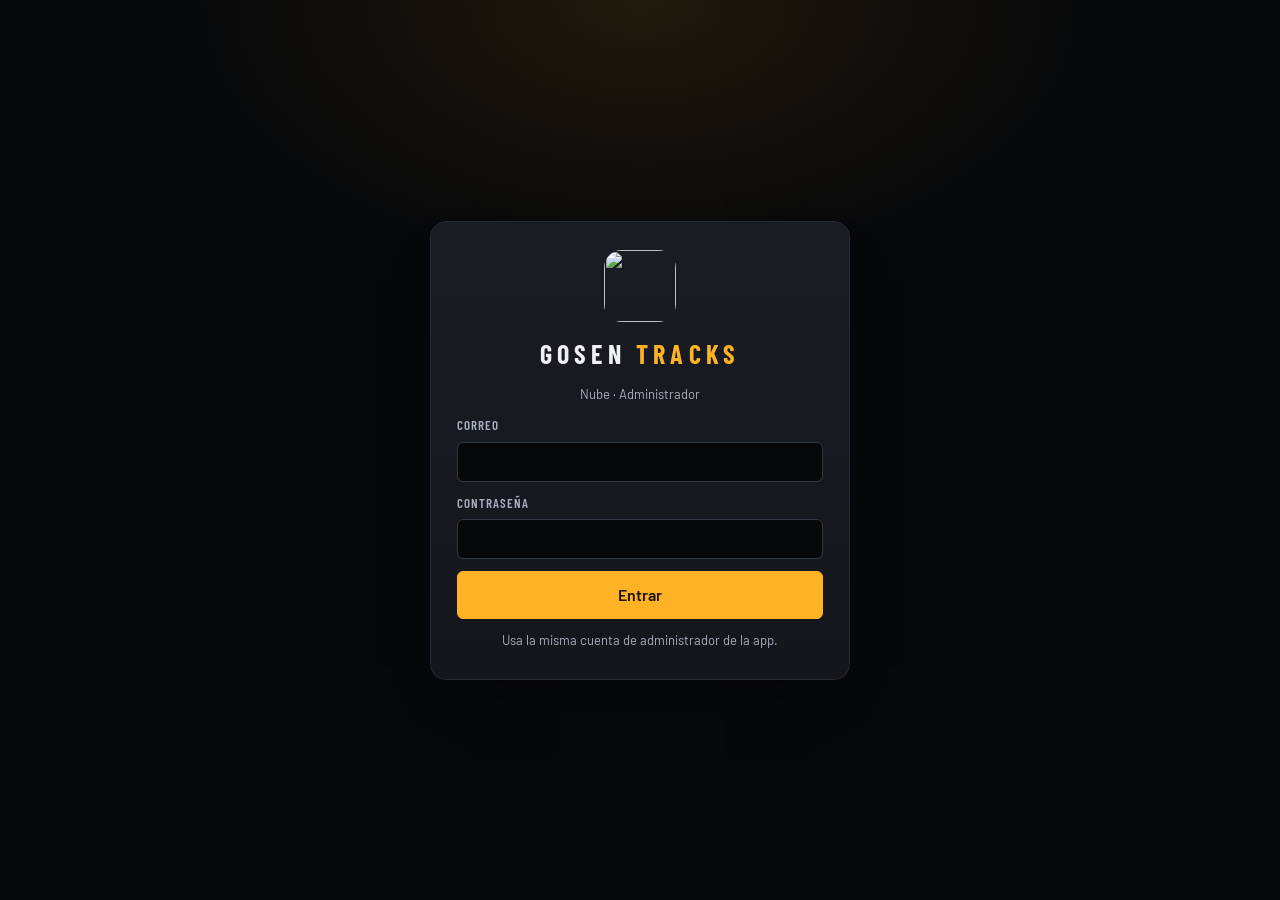
==== src/admin.html @ c798972d "Fuente única de metadatos, pistas con categorías y versión, descargas por pista y app para iPhone - " ====
<!doctype html>
<html lang="es">
<head>
<meta charset="utf-8" />
<meta name="viewport" content="width=device-width, initial-scale=1" />
<title>Gosen Tracks · Nube</title>
<link rel="icon" href="/logo.png" />
<link rel="preconnect" href="https://fonts.googleapis.com" />
<link rel="preconnect" href="https://fonts.gstatic.com" crossorigin />
<link href="https://fonts.googleapis.com/css2?family=Barlow:wght@400;500;600;700&family=Barlow+Condensed:wght@500;600;700&family=JetBrains+Mono:wght@500&display=swap" rel="stylesheet" />
<style>
  /* Tokens compartidos con src/renderer/src/styles/global.css. */
  :root {
    --bg: #07080a; --bg-raised: #0e1014; --panel: #13161b; --panel-2: #191d24; --panel-3: #20252e;
    --line: #232832; --line-strong: #323946;
    --text: #eef0f4; --text-2: #a7afbd; --text-3: #737c8c;
    --accent: #ffb224; --accent-strong: #ffc457; --accent-ink: #1c1203; --accent-soft: rgba(255, 178, 36, 0.12);
    --play: #2ee59d; --danger: #ff4d5e; --paid: #ffb224;
    --radius-sm: 6px; --radius: 10px; --radius-lg: 16px;
    --font: 'Barlow', 'Segoe UI', system-ui, sans-serif;
    --font-label: 'Barlow Condensed', 'Barlow', 'Segoe UI', sans-serif;
    --mono: 'JetBrains Mono', 'Cascadia Mono', Consolas, monospace;
    --ease: cubic-bezier(0.2, 0.7, 0.2, 1);
    color-scheme: dark;
  }
  * { box-sizing: border-box; }
  html, body { margin: 0; min-height: 100%; }
  html { scroll-behavior: smooth; }
  body {
    background: var(--bg);
    color: var(--text);
    font: 15px/1.5 var(--font);
    -webkit-font-smoothing: antialiased;
  }
  h1, h2 { margin: 0; font-weight: 700; letter-spacing: -0.01em; }
  .hide { display: none !important; }
  .muted { color: var(--text-2); }
  .small { font-size: 13px; }
  .label {
    font-family: var(--font-label); font-weight: 600; font-size: 13px;
    letter-spacing: 0.08em; text-transform: uppercase; color: var(--text-2);
  }
  svg.i { width: 18px; height: 18px; flex: none; fill: none; stroke: currentColor; stroke-width: 2; stroke-linecap: round; stroke-linejoin: round; }

  .btn {
    display: inline-flex; align-items: center; justify-content: center; gap: 8px;
    min-height: 40px; padding: 0 16px; border: 1px solid var(--line-strong); border-radius: var(--radius-sm);
    background: var(--panel-2); color: var(--text);
    font: inherit; font-weight: 600; font-size: 14px; cursor: pointer; white-space: nowrap;
    transition: background 0.15s var(--ease), border-color 0.15s var(--ease), transform 0.05s;
  }
  .btn:hover:not(:disabled) { background: var(--panel-3); border-color: #414a5a; }
  .btn:active:not(:disabled) { transform: translateY(1px); }
  .btn:disabled { opacity: 0.4; cursor: not-allowed; }
  .btn.primary {
    background: var(--accent); border-color: var(--accent); color: var(--accent-ink);
  }
  .btn.primary:hover:not(:disabled) { background: var(--accent-strong); border-color: var(--accent-strong); }
  .btn.danger { color: var(--danger); background: transparent; }
  .btn.danger:hover:not(:disabled) { border-color: var(--danger); background: rgba(255, 77, 94, 0.1); }
  .btn.small { min-height: 32px; padding: 0 12px; font-size: 13px; }
  .btn.lg { min-height: 48px; padding: 0 24px; font-size: 16px; }
  .btn.icon-only { padding: 0; width: 32px; }
  .btn:focus-visible, .input:focus-visible, .drop:focus-visible, .nav-item:focus-visible, a:focus-visible { outline: 2px solid var(--accent); outline-offset: 2px; }

  .input {
    min-height: 40px; padding: 8px 12px; width: 100%;
    border: 1px solid var(--line-strong); border-radius: var(--radius-sm); background: var(--bg);
    color: var(--text); font: inherit; font-size: 14px; transition: border-color 0.15s var(--ease);
  }
  .input:hover { border-color: #414a5a; }
  .input:focus { border-color: var(--accent); outline: none; }
  .field > label { display: block; margin-bottom: 6px; }
  .alert { padding: 12px 16px; border-radius: var(--radius); border: 1px solid; font-size: 14px; }
  .alert.error { border-color: rgba(255, 77, 94, 0.45); background: rgba(255, 77, 94, 0.08); }

  /* --- Entrada ------------------------------------------------------------- */
  .auth-screen {
    display: grid; place-items: center; min-height: 100vh; padding: 20px;
    background: radial-gradient(700px 420px at 50% 0%, rgba(255, 178, 36, 0.1), transparent 65%), var(--bg);
  }
  .auth-card {
    display: flex; flex-direction: column; gap: 12px; width: min(420px, 100%); padding: 28px 26px;
    border-radius: var(--radius-lg); border: 1px solid var(--line);
    background: linear-gradient(180deg, var(--panel-2), var(--panel));
    box-shadow: 0 24px 60px -36px rgba(0, 0, 0, 0.95);
  }
  .auth-logo { width: 72px; height: 72px; align-self: center; border-radius: 18px; }
  .auth-card h1 { text-align: center; font-family: var(--font-label); font-size: 26px; letter-spacing: 0.2em; }
  .auth-card h1 span { color: var(--accent); }
  .auth-card p { margin: 0; text-align: center; }

  /* --- Panel y navegación como en la app --------------------------------- */
  .app-shell { display: grid; grid-template-columns: 232px minmax(0, 1fr); height: 100vh; }
  .sidebar {
    display: flex; flex-direction: column; min-width: 0; padding: 20px 14px 14px;
    background: var(--bg-raised); border-right: 1px solid var(--line);
  }
  .brand { display: flex; align-items: center; gap: 12px; padding: 0 8px 26px; }
  .brand img { width: 40px; height: 40px; border-radius: 10px; }
  .brand-name { font-family: var(--font-label); font-weight: 700; font-size: 22px; letter-spacing: 0.18em; line-height: 1; }
  .brand-sub { font-family: var(--font-label); color: var(--accent); font-size: 12px; font-weight: 600; letter-spacing: 0.32em; text-transform: uppercase; margin-top: 3px; }
  .nav-group-label { padding: 0 14px 8px; color: var(--text-3); font-family: var(--font-label); font-size: 12px; font-weight: 600; letter-spacing: 0.12em; text-transform: uppercase; }
  .nav-list { list-style: none; margin: 0; padding: 0; }
  .nav-item {
    position: relative; display: flex; align-items: center; gap: 12px; min-height: 44px; margin-bottom: 2px; padding: 0 14px;
    border-radius: var(--radius); color: var(--text-2); text-decoration: none; font-weight: 500;
    transition: background 0.15s var(--ease), color 0.15s var(--ease);
  }
  .nav-item:hover { background: var(--panel); color: var(--text); }
  .nav-item.active { background: var(--accent-soft); color: var(--text); }
  .nav-item.active::before { content: ''; position: absolute; left: -14px; top: 10px; bottom: 10px; width: 3px; border-radius: 0 3px 3px 0; background: var(--accent); }
  .nav-item.active svg { color: var(--accent); }
  .sidebar-footer { margin-top: auto; padding: 14px 8px 0; border-top: 1px solid var(--line); }
  .app-main {
    min-width: 0; overflow: auto; padding: 28px 36px 40px;
    background: radial-gradient(1200px 500px at 100% -10%, rgba(255, 178, 36, 0.06), transparent 60%), var(--bg);
  }
  .topbar { display: flex; align-items: center; justify-content: space-between; gap: 16px; margin: 0 0 22px; flex-wrap: wrap; }
  .topbar h1 { font-family: var(--font-label); font-size: 28px; letter-spacing: 0.02em; }
  .eyebrow { margin-bottom: 3px; font-family: var(--font-label); font-size: 12px; font-weight: 600; letter-spacing: 0.12em; text-transform: uppercase; color: var(--accent); }
  .who { display: flex; align-items: center; gap: 10px; min-width: 0; }
  .who span { overflow: hidden; text-overflow: ellipsis; white-space: nowrap; }

  .card {
    border: 1px solid var(--line); border-radius: var(--radius-lg); padding: 22px 24px; margin-bottom: 18px;
    background: linear-gradient(180deg, var(--panel-2), var(--panel));
    box-shadow: inset 0 1px 0 rgba(255, 255, 255, 0.025);
  }
  .card-head { display: flex; align-items: center; justify-content: space-between; gap: 12px; margin-bottom: 16px; flex-wrap: wrap; }
  .card-head h2 { display: flex; align-items: center; gap: 10px; font-family: var(--font-label); font-size: 20px; letter-spacing: 0.04em; }

  .stats { display: grid; grid-template-columns: repeat(3, 1fr); gap: 12px; margin-bottom: 16px; }
  .stat { background: var(--bg-raised); border: 1px solid var(--line); border-radius: var(--radius); padding: 12px 14px; }
  .stat b { display: block; font-family: var(--font-label); font-size: 28px; line-height: 1.1; font-weight: 700; }
  .stat b.paid { color: var(--paid); }
  .meter { display: flex; height: 10px; border-radius: 5px; overflow: hidden; background: var(--panel-3); }
  .meter .free { background: linear-gradient(90deg, #d88b11, var(--accent-strong)); }
  .meter .over { background: linear-gradient(90deg, #d88b11, var(--paid)); }
  .legend { display: flex; justify-content: space-between; gap: 12px; margin-top: 8px; flex-wrap: wrap; }

  .drop {
    display: flex; flex-direction: column; align-items: center; gap: 6px; text-align: center; cursor: pointer;
    padding: 34px 20px; border: 1px dashed var(--line-strong); border-radius: var(--radius-lg); background: var(--bg-raised);
    transition: border-color 0.15s var(--ease), background 0.15s var(--ease);
  }
  .drop:hover, .drop.over { border-color: var(--accent); background: var(--accent-soft); }
  .drop svg.i { width: 36px; height: 36px; color: var(--accent); margin-bottom: 4px; }

  .job { padding: 12px 0 0; }
  .job-top { display: flex; justify-content: space-between; gap: 12px; font-size: 14px; }
  .job-top span:first-child { overflow: hidden; text-overflow: ellipsis; white-space: nowrap; }
  .job-note { padding-top: 4px; overflow-wrap: anywhere; }
  .bar { height: 6px; border-radius: 3px; background: var(--panel-3); overflow: hidden; margin-top: 6px; }
  .bar div { height: 100%; width: 0; background: linear-gradient(90deg, #d88b11, var(--accent-strong)); transition: width 0.2s; }
  .job.ok .bar div { background: var(--play); }
  .job.fail .bar div { background: var(--danger); }
  .job.ok .state { color: var(--play); }
  .job.fail .state { color: var(--danger); }

  .search { max-width: 240px; }
  .library-actions { display: flex; align-items: center; gap: 10px; }
  #migrationSummary:empty, #migrationStatus:empty { display: none; }
  .row { display: flex; align-items: center; gap: 12px; padding: 10px 4px; border-top: 1px solid var(--line); }
  .row .name { flex: 1; min-width: 0; overflow: hidden; text-overflow: ellipsis; white-space: nowrap; font-weight: 500; }
  .track-info { display: flex; flex: 1; flex-direction: column; min-width: 140px; }
  .track-meta { overflow: hidden; color: var(--text-2); font-size: 12px; text-overflow: ellipsis; white-space: nowrap; }
  .row .meta { font-family: var(--mono); font-size: 12px; color: var(--text-2); white-space: nowrap; }
  .row svg.i { color: var(--accent); }
  .thumb {
    width: 44px; height: 44px; flex: none; display: grid; place-items: center; overflow: hidden;
    border-radius: 8px; background: var(--panel-3); border: 1px solid var(--line);
  }
  .thumb img { width: 100%; height: 100%; object-fit: cover; }
  .empty { padding: 24px 0 8px; text-align: center; }
  .metadata-dialog {
    width: min(760px, calc(100% - 28px)); max-height: min(92vh, 860px); padding: 0;
    border: 1px solid var(--line-strong); border-radius: var(--radius-lg); background: var(--panel); color: var(--text);
    box-shadow: 0 28px 80px rgba(0, 0, 0, 0.75);
  }
  .metadata-dialog::backdrop { background: rgba(0, 0, 0, 0.72); backdrop-filter: blur(3px); }
  .metadata-form { display: flex; flex-direction: column; gap: 16px; padding: 22px; }
  .dialog-head, .dialog-actions { display: flex; align-items: center; justify-content: space-between; gap: 12px; }
  .dialog-head h2 { font-family: var(--font-label); font-size: 22px; }
  .metadata-fields { display: grid; grid-template-columns: 1fr 1fr; gap: 14px; }
  .metadata-fields .field:first-child, .metadata-fields .field:nth-child(2) { grid-column: span 2; }
  .metadata-fields .field label { display: block; margin-bottom: 5px; }
  .dialog-actions { justify-content: flex-end; }
  .dialog-actions .btn { min-height: 40px; }
  .metadata-error { margin: 0; }
  .metadata-fields input[readonly] { color: var(--text-2); background: var(--bg); cursor: default; }
  .tracks-editor { display: flex; flex-direction: column; gap: 8px; padding-top: 14px; border-top: 1px solid var(--line); }
  .tracks-head { display: flex; align-items: center; justify-content: space-between; gap: 12px; }
  .tracks-head h3 { font-family: var(--font-label); font-size: 18px; letter-spacing: 0.04em; }
  .track-rows { display: flex; flex-direction: column; gap: 6px; }
  .track-row { display: grid; grid-template-columns: auto minmax(0, 1fr) 190px auto auto; align-items: center; gap: 8px;
    padding: 8px; border: 1px solid var(--line); border-radius: var(--radius); background: var(--bg-raised); }
  .track-row.changed { border-color: var(--accent); }
  .track-order { display: flex; flex-direction: column; gap: 2px; }
  .track-order .btn { min-height: 20px; height: 20px; padding: 0 6px; font-size: 11px; }
  .track-row .input { min-height: 36px; }
  .track-file { grid-column: 2 / -1; font-size: 12px; color: var(--accent); overflow-wrap: anywhere; }
  .track-row select.input { width: 100%; }
  @media (max-width: 600px) {
    .track-row { grid-template-columns: auto minmax(0, 1fr) auto; }
    .track-row select.input { grid-column: 2 / -1; }
  }

  @media (max-width: 760px) {
    .app-shell { grid-template-columns: 72px minmax(0, 1fr); }
    .sidebar { align-items: center; padding-right: 10px; padding-left: 10px; }
    .brand { padding: 0 0 24px; }
    .brand > div, .nav-group-label, .nav-item span:last-child, .sidebar-footer { display: none; }
    .nav-item { justify-content: center; width: 48px; padding: 0; }
    .nav-item.active::before { left: -10px; }
    .app-main { padding: 24px 20px 32px; }
  }
  @media (max-width: 600px) {
    .app-shell { display: block; height: auto; min-height: 100vh; }
    .sidebar { display: none; }
    .app-main { min-height: 100vh; overflow: visible; padding: 20px 16px 32px; }
    .topbar h1 { font-size: 24px; }
    .card { padding: 18px 16px; }
    .stats { grid-template-columns: 1fr 1fr; }
    .stats .stat:last-child { grid-column: span 2; }
    .row .date { display: none; }
    .row { flex-wrap: wrap; }
    .track-info { flex: 1 1 calc(100% - 60px); }
    .metadata-fields { grid-template-columns: 1fr; }
    .metadata-fields .field:first-child, .metadata-fields .field:nth-child(2) { grid-column: auto; }
    .search { max-width: none; }
    .library-actions { width: 100%; flex-wrap: wrap; }
    .library-actions .search { flex: 1 1 100%; }
  }
  @media (prefers-reduced-motion: reduce) {
    *, *::before, *::after { scroll-behavior: auto !important; transition-duration: 0.01ms !important; }
  }
</style>
</head>
<body>
<div id="login" class="auth-screen">
  <form id="loginForm" class="auth-card">
    <img src="/logo.png" alt="" class="auth-logo" />
    <h1>GOSEN <span>TRACKS</span></h1>
    <p class="muted small">Nube · Administrador</p>
    <div class="field">
      <label class="label" for="email">Correo</label>
      <input id="email" class="input" type="email" autocomplete="email" required />
    </div>
    <div class="field">
      <label class="label" for="pass">Contraseña</label>
      <input id="pass" class="input" type="password" autocomplete="current-password" required />
    </div>
    <div id="lerr" class="alert error small hide"></div>
    <button id="lbtn" class="btn primary lg">Entrar</button>
    <p class="muted small">Usa la misma cuenta de administrador de la app.</p>
  </form>
</div>

<div id="panel" class="app-shell hide">
  <aside class="sidebar" aria-label="Navegación principal">
    <div class="brand">
      <img src="/logo.png" alt="" />
      <div>
        <div class="brand-name">GOSEN</div>
        <div class="brand-sub">Tracks</div>
      </div>
    </div>
    <div class="nav-group-label">Preparar</div>
    <nav aria-label="Secciones de la nube">
      <ul class="nav-list">
        <li><a class="nav-item active" href="#library" aria-current="page"><svg class="i" viewBox="0 0 24 24"><path d="M4 5h16v14H4zM8 9h8M8 13h8M8 17h4" /></svg><span>Biblioteca</span></a></li>
        <li><a class="nav-item" href="#upload"><svg class="i" viewBox="0 0 24 24"><path d="M12 16V4M7 9l5-5 5 5M4 20h16" /></svg><span>Subir canciones</span></a></li>
      </ul>
    </nav>
    <div class="sidebar-footer">
      <span class="muted small">Biblioteca compartida con la app</span>
    </div>
  </aside>

  <main class="app-main">
    <header class="topbar">
      <div>
        <div class="eyebrow">Almacenamiento en la nube</div>
        <h1>Biblioteca</h1>
      </div>
      <div class="who">
        <span id="who" class="muted small"></span>
        <button id="logout" class="btn small">Salir</button>
      </div>
    </header>

    <section id="library" class="card">
      <div class="card-head">
        <h2>Almacenamiento</h2>
        <button id="reload" class="btn small" title="Actualizar"><svg class="i" viewBox="0 0 24 24"><path d="M20 11a8 8 0 1 0-2.3 5.7M20 4v7h-7" /></svg> Actualizar</button>
      </div>
      <div class="stats">
        <div class="stat"><b id="used">—</b><span class="label">Usado</span></div>
        <div class="stat"><b id="count">—</b><span class="label">Multitracks</span></div>
        <div class="stat"><b id="cost">—</b><span class="label">Costo estimado / mes</span></div>
      </div>
      <div class="meter"><div id="mFree" class="free"></div><div id="mOver" class="over"></div></div>
      <div class="legend">
        <span id="meterText" class="muted small"></span>
        <span class="muted small">Gratis hasta 10 GB · luego $0.015 por GB al mes · las descargas no se cobran</span>
      </div>
    </section>

    <section id="upload" class="card">
      <div class="card-head"><h2>Subir multitracks</h2></div>
      <label id="drop" class="drop" tabindex="0">
        <input id="file" type="file" accept=".zip" multiple hidden />
        <svg class="i" viewBox="0 0 24 24"><path d="M12 16V4M7 9l5-5 5 5M4 20h16" /></svg>
        <b>Arrastra aquí los ZIP o haz clic para elegirlos</b>
        <span class="muted small">Un ZIP por canción, con pistas WAV o MP3. Se importa song.json si existe; puedes corregir los datos y la portada aquí.</span>
      </label>
      <div id="queue"></div>
    </section>

    <section class="card">
      <div class="card-head">
        <h2>En la nube</h2>
        <div class="library-actions">
          <input id="q" class="input search" type="search" placeholder="Buscar…" aria-label="Buscar multitracks" />
          <button id="migrateMetadata" class="btn small" type="button">Migrar metadatos existentes</button>
        </div>
      </div>
      <p id="migrationSummary" class="muted small"></p>
      <p id="migrationStatus" class="muted small" role="status" aria-live="polite"></p>
      <div id="list"></div>
    </section>
  </main>
</div>

<dialog id="metadataDialog" class="metadata-dialog" aria-labelledby="metadataHeading">
  <form id="metadataForm" class="metadata-form">
    <div class="dialog-head">
      <h2 id="metadataHeading">Editar canción</h2>
      <button id="closeMetadata" class="btn small icon-only" type="button" aria-label="Cerrar">×</button>
    </div>
    <div class="metadata-fields">
      <div class="field">
        <label class="label" for="metaTitle">Nombre</label>
        <input id="metaTitle" class="input" type="text" maxlength="160" required />
      </div>
      <div class="field">
        <label class="label" for="metaArtist">Artista</label>
        <input id="metaArtist" class="input" type="text" maxlength="160" />
      </div>
      <div class="field">
        <label class="label" for="metaDuration">Duración · la detecta la app</label>
        <input id="metaDuration" class="input" type="text" readonly placeholder="—" />
      </div>
      <div class="field">
        <label class="label" for="metaBpm">Tempo (BPM) · lo detecta la app</label>
        <input id="metaBpm" class="input" type="text" readonly placeholder="—" />
      </div>
      <div class="field">
        <label class="label" for="metaSignature">Compás</label>
        <input id="metaSignature" class="input" type="text" placeholder="4/4" />
      </div>
      <div class="field">
        <label class="label" for="metaKey">Tonalidad</label>
        <input id="metaKey" class="input" type="text" maxlength="32" placeholder="C, F#m, Bb…" />
      </div>
    </div>
    <section class="tracks-editor" aria-labelledby="tracksHeading">
      <div class="tracks-head">
        <h3 id="tracksHeading">Pistas</h3>
        <button id="addTrack" class="btn small" type="button">+ Añadir pista</button>
      </div>
      <p class="muted small">Nombre, categoría y orden de cada pista. Para cambiar el audio de una sola pista, usa «Reemplazar»: la app descarga solo esa pista y conserva las demás.</p>
      <div id="trackRows" class="track-rows"></div>
      <input id="trackFile" class="hide" type="file" accept=".wav,.mp3,audio/wav,audio/x-wav,audio/mpeg" />
    </section>
    <p class="muted small">Gosen Tracks Web es la fuente de estos datos: la app los recibe tal cual y no los cambia.</p>
    <div id="metadataError" class="alert error small metadata-error hide" role="alert"></div>
    <div class="dialog-actions">
      <button id="cancelMetadata" class="btn" type="button">Cancelar</button>
      <button id="saveMetadata" class="btn primary" type="submit">Guardar cambios</button>
    </div>
  </form>
</dialog>

<script>
  const PART = 50 * 1024 * 1024
  const GB = 1024 ** 3
  const FREE_GB = 10
  const PRICE_GB = 0.015
  const ICON = {
    music: 'M9 18V5l11-2v13M9 18a3 3 0 1 1-6 0 3 3 0 0 1 6 0zM20 16a3 3 0 1 1-6 0 3 3 0 0 1 6 0z',
    trash: 'M4 7h16M10 11v6M14 11v6M6 7l1 13h10l1-13M9 7V4h6v3',
    edit: 'M12 20h9M16.5 3.5a2.1 2.1 0 0 1 3 3L8 18l-4 1 1-4Z'
  }
  const $ = (id) => document.getElementById(id)
  const enc = encodeURIComponent
  const icon = (name) => `<svg class="i" viewBox="0 0 24 24"><path d="${ICON[name]}" /></svg>`
  const fmtGB = (b) => (b / GB < 10 ? (b / GB).toFixed(2) : (b / GB).toFixed(1)) + ' GB'
  const fmtMB = (b) => (b < 1048576 ? '<1' : Math.round(b / 1048576)) + ' MB'

  // --- Sesión: el JWT dura minutos; con las cookies de Neon Auth se renueva solo. ---
  const KEY = 'gosen.cloud.session'
  let session = null
  try { session = JSON.parse(localStorage.getItem(KEY) || 'null') } catch {}
  const save = (s) => {
    session = s
    try { s ? localStorage.setItem(KEY, JSON.stringify(s)) : localStorage.removeItem(KEY) } catch {}
  }
  const expiry = (jwt) => {
    try { return JSON.parse(atob(jwt.split('.')[1].replace(/-/g, '+').replace(/_/g, '/'))).exp * 1000 } catch { return 0 }
  }
  async function token() {
    if (!session) throw new Error('Inicia sesión.')
    if (expiry(session.jwt) - Date.now() > 60_000) return session.jwt
    const r = await fetch('/api/refresh', { method: 'POST', headers: { 'content-type': 'application/json' }, body: JSON.stringify({ cookies: session.cookies }) })
    if (!r.ok) { logout('Tu sesión caducó. Entra otra vez.'); throw new Error('Sesión caducada.') }
    save({ ...session, jwt: (await r.json()).jwt })
    return session.jwt
  }
  async function api(path, opts = {}) {
    const r = await fetch(path, { ...opts, headers: { authorization: 'Bearer ' + (await token()), ...(opts.headers || {}) } })
    const d = await r.json().catch(() => ({}))
    if (r.status === 401) logout('Tu sesión caducó. Entra otra vez.')
    if (!r.ok) throw new Error(d.error || 'Error ' + r.status)
    return d
  }

  function showError(msg) {
    $('lerr').textContent = msg || ''
    $('lerr').classList.toggle('hide', !msg)
  }
  function logout(msg) {
    save(null)
    $('panel').classList.add('hide')
    $('login').classList.remove('hide')
    showError(msg)
  }

  $('loginForm').onsubmit = async (e) => {
    e.preventDefault()
    showError('')
    $('lbtn').disabled = true
    try {
      const r = await fetch('/api/login', { method: 'POST', headers: { 'content-type': 'application/json' },
        body: JSON.stringify({ email: $('email').value, password: $('pass').value }) })
      const d = await r.json().catch(() => ({}))
      if (!r.ok) throw new Error(d.error || 'No se pudo iniciar sesión.')
      save({ jwt: d.jwt, cookies: d.cookies })
      $('pass').value = ''
      await start()
    } catch (err) { showError(err.message) }
    $('lbtn').disabled = false
  }
  $('logout').onclick = () => logout('')

  async function start() {
    try {
      const me = await api('/api/me')
      if (!me.admin) return logout('Esta cuenta no es de administrador.')
      $('who').textContent = me.email
      $('login').classList.add('hide')
      $('panel').classList.remove('hide')
      await refresh()
    } catch (err) { logout(err.message) }
  }

  // --- Almacenamiento y lista ------------------------------------------------
  let items = []
  async function refresh() {
    items = await api('/api/tracks')
    items.sort((a, b) => String(b.uploaded).localeCompare(String(a.uploaded)))
    const used = items.reduce((s, o) => s + o.size, 0)
    const usedGB = used / GB
    const paidGB = Math.max(0, Math.ceil(usedGB - FREE_GB))
    $('used').textContent = fmtGB(used)
    $('count').textContent = items.length
    const withMetadata = items.filter((item) => item.hasMetadata).length
    $('migrationSummary').textContent =
      `${withMetadata} con metadatos · ${items.length - withMetadata} sin ficha para migrar`
    $('cost').textContent = '$' + (paidGB * PRICE_GB).toFixed(2)
    $('cost').classList.toggle('paid', paidGB > 0)
    const scale = Math.max(FREE_GB, usedGB)
    $('mFree').style.width = (Math.min(usedGB, FREE_GB) / scale) * 100 + '%'
    $('mOver').style.width = (Math.max(0, usedGB - FREE_GB) / scale) * 100 + '%'
    $('meterText').textContent = usedGB <= FREE_GB
      ? `${fmtGB(used)} de ${FREE_GB} GB gratis`
      : `${FREE_GB} GB gratis + ${(usedGB - FREE_GB).toFixed(2)} GB de pago`
    renderList()
  }

  function renderList() {
    const q = $('q').value.trim().toLowerCase()
    const shown = items.filter((o) => o.name.toLowerCase().includes(q))
    const list = $('list')
    list.innerHTML = ''
    if (!shown.length) {
      list.innerHTML = '<p class="muted empty"></p>'
      list.firstChild.textContent = items.length ? 'Ninguno coincide con la búsqueda.' : 'Todavía no hay multitracks en la nube.'
      return
    }
    for (const o of shown) {
      const row = document.createElement('div')
      row.className = 'row'
      row.innerHTML = `<span class="thumb">${icon('music')}</span><span class="track-info"><span class="name"></span><span class="track-meta"></span></span><span class="meta date"></span><span class="meta size"></span>
        <button class="btn small cover-btn" title="Elegir la portada que verán los músicos"></button>
        <button class="btn small edit-btn" title="Editar nombre y metadatos"></button>
        <button class="btn small icon-only danger" title="Borrar" aria-label="Borrar">${icon('trash')}</button>`
      row.querySelector('.name').textContent = o.title || o.name.replace(/\.zip$/i, '')
      const details = []
      if (o.artist) details.push(o.artist)
      if (o.duration > 0) details.push(`${Math.floor(o.duration / 60)}:${String(Math.floor(o.duration % 60)).padStart(2, '0')}`)
      if (o.bpm) details.push(`${o.bpm} BPM`)
      if (o.timeSignature) details.push(`${o.timeSignature.num}/${o.timeSignature.den}`)
      if (o.keySignature) details.push(o.keySignature)
      row.querySelector('.track-meta').textContent = details.join(' · ') || 'Sin metadatos todavía'
      row.querySelector('.date').textContent = new Date(o.uploaded).toLocaleDateString('es')
      row.querySelector('.size').textContent = fmtMB(o.size)
      if (o.cover) showCover(row.querySelector('.thumb'), o.key)
      const coverBtn = row.querySelector('.cover-btn')
      coverBtn.textContent = o.cover ? 'Cambiar portada' : 'Poner portada'
      coverBtn.onclick = () => pickCover(o, coverBtn)
      const editBtn = row.querySelector('.edit-btn')
      editBtn.innerHTML = `${icon('edit')} Editar`
      editBtn.onclick = () => openMetadata(o)
      row.querySelector('.danger').onclick = async () => {
        if (!confirm(`¿Borrar "${o.name}" de la nube?\nDesaparecerá de los equipos de todos los músicos.`)) return
        try { await api('/api/file/' + enc(o.key), { method: 'DELETE' }); await refresh() } catch (err) { alert(err.message) }
      }
      list.appendChild(row)
    }
  }

  let migratingMetadata = false
  $('migrateMetadata').onclick = async () => {
    if (migratingMetadata) return
    const candidates = items.filter((item) => !item.hasMetadata)
    if (!candidates.length) {
      $('migrationStatus').textContent = 'Todas las canciones ya tienen metadatos guardados.'
      return
    }
    if (!confirm(`Se revisarán ${candidates.length} ZIP sin ficha. Solo se leerá song.json desde la nube; no se descargarán los ZIP completos y no se reemplazarán metadatos existentes. ¿Continuar?`)) return

    migratingMetadata = true
    const button = $('migrateMetadata')
    button.disabled = true
    let migrated = 0
    let missing = 0
    let existing = 0
    let failed = 0
    let interrupted = false
    const errors = []
    try {
      for (let i = 0; i < candidates.length; i++) {
        const item = candidates[i]
        $('migrationStatus').textContent = `Revisando ${i + 1} de ${candidates.length}: ${item.name}`
        try {
          const result = await api('/api/migrate-metadata/' + enc(item.key), { method: 'POST' })
          if (result.status === 'migrated') migrated++
          else if (result.status === 'missing') missing++
          else if (result.status === 'exists') existing++
          else throw new Error('Respuesta inesperada del servidor.')
        } catch (err) {
          failed++
          errors.push(`${item.name}: ${err.message}`)
          if (!session) {
            interrupted = true
            break
          }
          console.error(`No se pudieron migrar los metadatos de ${item.name}:`, err)
        }
      }
    } finally {
      migratingMetadata = false
      button.disabled = false
    }
    if (session) {
      try { await refresh() } catch (err) { console.error('No se pudo actualizar la biblioteca tras la migración:', err) }
    }
    const notProcessed = candidates.length - migrated - missing - existing - failed
    const prefix = interrupted ? 'Proceso detenido porque caducó la sesión' : 'Migración finalizada'
    const errorDetail = errors.length ? ` Primer error: ${errors[0]}` : ''
    $('migrationStatus').textContent =
      `${prefix}: ${migrated} importadas, ${missing} sin song.json, ${existing} ya protegidas, ${failed} con error${notProcessed ? ` y ${notProcessed} sin revisar` : ''}.${errorDetail}`
  }

  let editingMetadata = null
  function openMetadata(o) {
    editingMetadata = o
    $('metaTitle').value = o.title || o.name.replace(/\.zip$/i, '')
    $('metaArtist').value = o.artist || ''
    $('metaDuration').value = o.duration > 0
      ? `${Math.floor(o.duration / 60)}:${String(Math.floor(o.duration % 60)).padStart(2, '0')}`
      : ''
    $('metaBpm').value = o.bpm ?? ''
    loadTracks(o)
    $('metaSignature').value = o.timeSignature ? `${o.timeSignature.num}/${o.timeSignature.den}` : ''
    $('metaKey').value = o.keySignature || ''
    $('metadataError').textContent = ''
    $('metadataError').classList.add('hide')
    $('metadataDialog').showModal()
  }
  function metadataError(message) {
    $('metadataError').textContent = message
    $('metadataError').classList.toggle('hide', !message)
  }
  $('closeMetadata').onclick = () => $('metadataDialog').close()
  $('cancelMetadata').onclick = () => $('metadataDialog').close()
  $('metadataForm').onsubmit = async (e) => {
    e.preventDefault()
    if (!editingMetadata) return
    const signatureText = $('metaSignature').value.trim()
    let timeSignature = null
    if (signatureText) {
      const signature = signatureText.match(/^(\d{1,2})\s*\/\s*(1|2|4|8|16)$/)
      if (!signature || Number(signature[1]) < 1 || Number(signature[1]) > 12) {
        metadataError('El compás debe tener formato válido, como 4/4 o 6/8.')
        return
      }
      timeSignature = { num: Number(signature[1]), den: Number(signature[2]) }
    }
    const title = $('metaTitle').value.trim()
    if (!title) {
      metadataError('El nombre de la canción es obligatorio.')
      return
    }
    if (trackDraft && trackDraft.some((t) => !t.name.trim())) {
      metadataError('Cada pista necesita un nombre.')
      return
    }
    const button = $('saveMetadata')
    button.disabled = true
    metadataError('')
    try {
      await api('/api/metadata/' + enc(editingMetadata.key), {
        method: 'PUT',
        headers: { 'content-type': 'application/json' },
        body: JSON.stringify({
          title,
          artist: $('metaArtist').value.trim() || null,
          // Tempo y duración los detecta la app: se conservan tal cual.
          duration: editingMetadata.duration ?? null,
          bpm: editingMetadata.bpm ?? null,
          key: $('metaKey').value.trim() || null,
          timeSignature
        })
      })
      if (tracksChanged()) await saveTracks(editingMetadata.key, (text) => { button.textContent = text })
      $('metadataDialog').close()
      try { await refresh() } catch (err) { alert('Se guardaron los metadatos, pero no se pudo actualizar la lista: ' + err.message) }
    } catch (err) {
      metadataError(err.message)
    } finally {
      button.disabled = false
      button.textContent = 'Guardar cambios'
    }
  }

  // --- Pistas de la canción: nombre, categoría, orden y archivo ---------------------------------
  // El catálogo de categorías lo sirve el Worker (mismos ids que usa la app para cada pista).
  let catalog = null
  let trackDraft = null
  let trackOriginal = ''
  const loadCatalog = async () => (catalog ??= await api('/api/categories'))
  const draftKey = (list) => JSON.stringify(list.map((t) => [t.id, t.name.trim(), t.category, !!t.replace]))
  const tracksChanged = () => !!trackDraft && draftKey(trackDraft) !== trackOriginal

  async function loadTracks(o) {
    trackDraft = null
    const rows = $('trackRows')
    rows.innerHTML = '<p class="muted small">Leyendo las pistas…</p>'
    try {
      const [, song] = await Promise.all([loadCatalog(), api('/api/song/' + enc(o.key))])
      if (editingMetadata !== o) return
      trackDraft = song.tracks.map((t) => ({
        id: t.id,
        name: t.name,
        category: t.category,
        source: t.range ? 'zip' : { object: t.file, sha256: t.sha256 },
        replace: null
      }))
      trackOriginal = draftKey(trackDraft)
      renderTracks()
    } catch (err) {
      rows.innerHTML = '<p class="alert error small"></p>'
      rows.firstChild.textContent = 'No se pudieron leer las pistas: ' + err.message
    }
  }

  function categorySelect(value) {
    const select = document.createElement('select')
    select.className = 'input'
    select.setAttribute('aria-label', 'Categoría')
    for (const family of catalog.families) {
      const group = document.createElement('optgroup')
      group.label = family.label
      for (const id of family.ids) {
        const c = catalog.categories.find((x) => x.id === id)
        group.appendChild(new Option(c.label, c.id, false, c.id === value))
      }
      select.appendChild(group)
    }
    return select
  }

  function renderTracks() {
    const rows = $('trackRows')
    rows.innerHTML = ''
    if (!trackDraft.length) {
      rows.innerHTML = '<p class="muted small">Esta canción no tiene pistas de audio.</p>'
      return
    }
    trackDraft.forEach((t, i) => {
      const row = document.createElement('div')
      row.className = 'track-row' + (t.replace ? ' changed' : '')
      row.innerHTML = `<div class="track-order">
          <button class="btn small up" type="button" aria-label="Subir">▲</button>
          <button class="btn small down" type="button" aria-label="Bajar">▼</button>
        </div>
        <input class="input name" type="text" maxlength="80" aria-label="Nombre de la pista" />
        <span class="cat"></span>
        <button class="btn small replace" type="button">Reemplazar</button>
        <button class="btn small icon-only danger remove" type="button" aria-label="Quitar pista">${icon('trash')}</button>`
      const name = row.querySelector('.name')
      name.value = t.name
      name.oninput = () => { t.name = name.value }
      const select = categorySelect(t.category)
      select.onchange = () => { t.category = select.value }
      row.querySelector('.cat').replaceWith(select)
      row.querySelector('.up').disabled = i === 0
      row.querySelector('.down').disabled = i === trackDraft.length - 1
      row.querySelector('.up').onclick = () => { trackDraft.splice(i - 1, 0, trackDraft.splice(i, 1)[0]); renderTracks() }
      row.querySelector('.down').onclick = () => { trackDraft.splice(i + 1, 0, trackDraft.splice(i, 1)[0]); renderTracks() }
      row.querySelector('.replace').onclick = () => pickTrackFile((file) => { t.replace = file; renderTracks() })
      row.querySelector('.remove').onclick = () => {
        if (trackDraft.length === 1) return alert('La canción necesita al menos una pista.')
        if (confirm(`¿Quitar "${t.name}" de la canción?`)) { trackDraft.splice(i, 1); renderTracks() }
      }
      if (t.replace) {
        const note = document.createElement('div')
        note.className = 'track-file'
        note.textContent = `Audio nuevo: ${t.replace.name} (${fmtMB(t.replace.size)}) · se sube al guardar`
        row.appendChild(note)
      }
      rows.appendChild(row)
    })
  }

  function pickTrackFile(done) {
    const input = $('trackFile')
    input.value = ''
    input.onchange = () => {
      const file = input.files[0]
      if (!file) return
      if (!/\.(wav|mp3)$/i.test(file.name)) return alert('La pista debe ser WAV o MP3.')
      done(file)
    }
    input.click()
  }

  $('addTrack').onclick = () => {
    if (!trackDraft) return
    pickTrackFile(async (file) => {
      let guess = { name: file.name.replace(/\.[^.]+$/, ''), category: 'other' }
      try { guess = await api('/api/guess?file=' + enc(file.name)) } catch {}
      trackDraft.push({ id: 'a-' + crypto.randomUUID(), name: guess.name, category: guess.category, source: null, replace: file })
      renderTracks()
    })
  }

  /** Huella SHA-256 del archivo: la app comprueba con ella que la pista llegó entera. */
  async function sha256(file) {
    const digest = await crypto.subtle.digest('SHA-256', await file.arrayBuffer())
    return [...new Uint8Array(digest)].map((b) => b.toString(16).padStart(2, '0')).join('')
  }

  async function saveTracks(songKey, progress) {
    const uploads = trackDraft.filter((t) => t.replace)
    for (const [i, t] of uploads.entries()) {
      const label = `pista ${i + 1} de ${uploads.length}`
      progress(`Preparando ${label}…`)
      const hash = await sha256(t.replace)
      const object = await uploadMultipart(t.replace, `&song=${enc(songKey)}`, (f) => progress(`Subiendo ${label}: ${Math.floor(f * 100)}%`))
      t.source = { object, sha256: hash }
      t.replace = null
    }
    progress('Guardando pistas…')
    await api('/api/song/' + enc(songKey) + '/tracks', {
      method: 'PUT',
      headers: { 'content-type': 'application/json' },
      body: JSON.stringify({
        tracks: trackDraft.map((t) => ({ id: t.id, name: t.name.trim(), category: t.category, ...(t.source && t.source !== 'zip' ? { source: t.source } : {}) }))
      })
    })
  }

  // --- Portadas: se guardan en la nube y los músicos las ven sin descargar la canción ---
  const coverCache = new Map()
  async function showCover(el, key) {
    try {
      let url = coverCache.get(key)
      if (!url) {
        const r = await fetch('/api/cover/' + enc(key), { headers: { authorization: 'Bearer ' + (await token()) } })
        if (!r.ok) return
        url = URL.createObjectURL(await r.blob())
        coverCache.set(key, url)
      }
      el.innerHTML = '<img alt="" />'
      el.firstChild.src = url
    } catch {}
  }

  /** Reduce la imagen a 800 px como máximo y la convierte en JPEG (pesa poco y carga rápido). */
  async function shrinkImage(file) {
    const img = await createImageBitmap(file)
    const scale = Math.min(1, 800 / Math.max(img.width, img.height))
    const canvas = document.createElement('canvas')
    canvas.width = Math.round(img.width * scale)
    canvas.height = Math.round(img.height * scale)
    canvas.getContext('2d').drawImage(img, 0, 0, canvas.width, canvas.height)
    return new Promise((resolve, reject) =>
      canvas.toBlob((b) => (b ? resolve(b) : reject(new Error('No se pudo leer la imagen'))), 'image/jpeg', 0.85))
  }

  function pickCover(o, btn) {
    const input = document.createElement('input')
    input.type = 'file'
    input.accept = 'image/jpeg,image/png,image/webp'
    input.onchange = async () => {
      const file = input.files[0]
      if (!file) return
      btn.disabled = true
      btn.textContent = 'Subiendo…'
      try {
        const blob = await shrinkImage(file)
        await api('/api/cover/' + enc(o.key), { method: 'PUT', headers: { 'content-type': 'image/jpeg' }, body: blob })
        coverCache.delete(o.key)
        await refresh()
      } catch (err) {
        alert('No se pudo subir la portada: ' + err.message)
        btn.disabled = false
        btn.textContent = o.cover ? 'Cambiar portada' : 'Poner portada'
      }
    }
    input.click()
  }
  $('q').oninput = renderList
  $('reload').onclick = () => refresh().catch((err) => alert(err.message))

  // --- Subida en trozos de 50 MB (sirve para ZIP grandes) ----------------------
  function putPart(path, blob, onProgress) {
    return token().then((jwt) => new Promise((resolve, reject) => {
      const x = new XMLHttpRequest()
      x.open('PUT', path)
      x.setRequestHeader('authorization', 'Bearer ' + jwt)
      x.upload.onprogress = (e) => onProgress(e.loaded)
      x.onload = () => {
        let d = {}
        try { d = JSON.parse(x.responseText) } catch {}
        x.status === 200 ? resolve(d) : reject(new Error(d.error || 'Error ' + x.status))
      }
      x.onerror = () => reject(new Error('Sin conexión'))
      x.send(blob)
    }))
  }
  async function retry(fn) {
    for (let i = 1; ; i++) {
      try { return await fn() } catch (err) {
        if (i >= 3) throw err
        await new Promise((r) => setTimeout(r, 2000 * i))
      }
    }
  }

  async function extractSongMetadata(file) {
    const tailOffset = Math.max(0, file.size - 65_557)
    const tail = await file.slice(tailOffset).arrayBuffer()
    const tailView = new DataView(tail)
    let endOffset = -1
    for (let i = tail.byteLength - 22; i >= 0; i--) {
      if (tailView.getUint32(i, true) === 0x06054b50 && i + 22 + tailView.getUint16(i + 20, true) === tail.byteLength) {
        endOffset = i
        break
      }
    }
    if (endOffset < 0) return null
    const count = tailView.getUint16(endOffset + 10, true)
    const directorySize = tailView.getUint32(endOffset + 12, true)
    const directoryOffset = tailView.getUint32(endOffset + 16, true)
    if (count > 5000 || directorySize > 16 * 1024 * 1024 || directoryOffset + directorySize > file.size) {
      throw new Error('El índice del ZIP excede el límite permitido.')
    }
    const directoryBuffer = await file.slice(directoryOffset, directoryOffset + directorySize).arrayBuffer()
    const directory = new DataView(directoryBuffer)
    const decoder = new TextDecoder()
    let offset = 0
    let metadataEntry = null
    for (let i = 0; i < count; i++) {
      if (offset + 46 > directory.byteLength || directory.getUint32(offset, true) !== 0x02014b50) {
        throw new Error('El índice del ZIP está dañado.')
      }
      const flags = directory.getUint16(offset + 8, true)
      const method = directory.getUint16(offset + 10, true)
      const compressedSize = directory.getUint32(offset + 20, true)
      const uncompressedSize = directory.getUint32(offset + 24, true)
      const nameLength = directory.getUint16(offset + 28, true)
      const extraLength = directory.getUint16(offset + 30, true)
      const commentLength = directory.getUint16(offset + 32, true)
      const localOffset = directory.getUint32(offset + 42, true)
      const nameStart = offset + 46
      const next = nameStart + nameLength + extraLength + commentLength
      if (next > directory.byteLength) throw new Error('El índice del ZIP está incompleto.')
      const name = decoder.decode(new Uint8Array(directoryBuffer, nameStart, nameLength))
      if (name.split('/').pop().toLowerCase() === 'song.json') {
        metadataEntry = { flags, method, compressedSize, uncompressedSize, localOffset }
        break
      }
      offset = next
    }
    if (!metadataEntry) return null
    if ((metadataEntry.flags & 1) !== 0 || metadataEntry.uncompressedSize > 1024 * 1024 || metadataEntry.compressedSize > 1024 * 1024) {
      throw new Error('La ficha del ZIP está cifrada o supera 1 MB.')
    }
    const localHeader = await file.slice(metadataEntry.localOffset, metadataEntry.localOffset + 30).arrayBuffer()
    const local = new DataView(localHeader)
    if (local.byteLength < 30 || local.getUint32(0, true) !== 0x04034b50) throw new Error('La ficha del ZIP está dañada.')
    const dataOffset = metadataEntry.localOffset + 30 + local.getUint16(26, true) + local.getUint16(28, true)
    const compressed = await file.slice(dataOffset, dataOffset + metadataEntry.compressedSize).arrayBuffer()
    let contents
    if (metadataEntry.method === 0) contents = compressed
    else if (metadataEntry.method === 8 && typeof DecompressionStream === 'function') {
      const stream = new Blob([compressed]).stream().pipeThrough(new DecompressionStream('deflate-raw'))
      contents = await new Response(stream).arrayBuffer()
    } else {
      throw new Error('Este navegador no puede leer la compresión de la ficha del ZIP.')
    }
    if (contents.byteLength > 1024 * 1024) throw new Error('La ficha descomprimida supera 1 MB.')
    const source = JSON.parse(decoder.decode(contents))
    const timeSignature = source.timeSignature
    const validSignature = timeSignature &&
      Number.isInteger(timeSignature.num) && timeSignature.num >= 1 && timeSignature.num <= 12 &&
      [1, 2, 4, 8, 16].includes(timeSignature.den)
      ? { num: timeSignature.num, den: timeSignature.den }
      : null
    return {
      title: typeof source.name === 'string' && source.name.trim() ? source.name.trim() : file.name.replace(/\.zip$/i, ''),
      artist: typeof source.artist === 'string' && source.artist.trim() ? source.artist.trim() : null,
      duration: typeof source.duration === 'number' && source.duration > 0 && source.duration <= 86400 ? source.duration : null,
      bpm: typeof source.bpm === 'number' && source.bpm >= 20 && source.bpm <= 400 ? source.bpm : null,
      key: typeof source.key === 'string' && source.key.trim() ? source.key.trim() : null,
      timeSignature: validSignature
    }
  }

  function addJob(name) {
    const el = document.createElement('div')
    el.className = 'job'
    el.innerHTML = '<div class="job-top"><span></span><span class="state muted small">En cola</span></div><div class="bar"><div></div></div><div class="job-note muted small"></div>'
    el.querySelector('span').textContent = name
    $('queue').prepend(el)
    return {
      progress: (f) => {
        el.querySelector('.bar div').style.width = f * 100 + '%'
        el.querySelector('.state').textContent = Math.floor(f * 100) + '%'
      },
      done: (ok, msg, title = '') => {
        el.classList.add(ok ? 'ok' : 'fail')
        el.querySelector('.bar div').style.width = '100%'
        el.querySelector('.state').textContent = msg
        el.querySelector('.state').title = title
        el.querySelector('.job-note').textContent = title
      }
    }
  }

  async function uploadOne(f, job) {
    let metadata = null
    let metadataWarning = ''
    try {
      metadata = await extractSongMetadata(f)
      if (!metadata) metadataWarning = 'El ZIP no trae song.json; podrás completar los datos o analizarlos desde la app.'
    } catch (err) {
      metadataWarning = `No se pudo leer song.json: ${err.message}`
    }
    const key = await uploadMultipart(f, '', job.progress)
    if (metadata) {
      try {
        await api('/api/metadata/' + enc(key), {
          method: 'PUT',
          headers: { 'content-type': 'application/json' },
          body: JSON.stringify(metadata)
        })
      } catch (err) {
        metadataWarning = `El ZIP se subió, pero no se guardó su ficha: ${err.message}`
      }
    }
    return metadataWarning
  }

  /** Sube un archivo en trozos de 50 MB (con reintentos). `extra`: p. ej. "&song=<clave>" para una pista suelta. */
  async function uploadMultipart(f, extra, onProgress) {
    const { key, uploadId } = await api(`/api/upload/start?name=${enc(f.name)}&size=${f.size}${extra}`, { method: 'POST' })
    const qs = `key=${enc(key)}&uploadId=${enc(uploadId)}`
    try {
      const parts = []
      for (let n = 1, off = 0; off < f.size; n++, off += PART) {
        const blob = f.slice(off, off + PART)
        parts.push(await retry(() => putPart(`/api/upload/part?${qs}&n=${n}`, blob, (sent) => onProgress((off + sent) / f.size))))
      }
      await api(`/api/upload/done?${qs}`, { method: 'POST', headers: { 'content-type': 'application/json' }, body: JSON.stringify({ parts }) })
      return key
    } catch (err) {
      api(`/api/upload/abort?${qs}`, { method: 'POST' }).catch(() => {})
      throw err
    }
  }

  let busy = Promise.resolve()
  function upload(files) {
    for (const f of files) {
      const job = addJob(f.name)
      if (!/\.zip$/i.test(f.name)) { job.done(false, 'No es un .zip'); continue }
      busy = busy.then(async () => {
        try {
          const warning = await uploadOne(f, job)
          job.done(true, warning ? 'Subido · ficha pendiente' : 'Subido ✓', warning)
        } catch (err) { job.done(false, err.message) }
        await refresh().catch(() => {})
      })
    }
  }
  window.addEventListener('beforeunload', (e) => {
    if ($('queue').querySelector('.job:not(.ok):not(.fail)')) e.preventDefault()
  })

  const drop = $('drop')
  $('file').onchange = () => { upload([...$('file').files]); $('file').value = '' }
  drop.onkeydown = (e) => { if (e.key === 'Enter' || e.key === ' ') { e.preventDefault(); $('file').click() } }
  drop.ondragover = (e) => { e.preventDefault(); drop.classList.add('over') }
  drop.ondragleave = () => drop.classList.remove('over')
  drop.ondrop = (e) => { e.preventDefault(); drop.classList.remove('over'); upload([...e.dataTransfer.files]) }

  if (session) start()
</script>
</body>
</html>
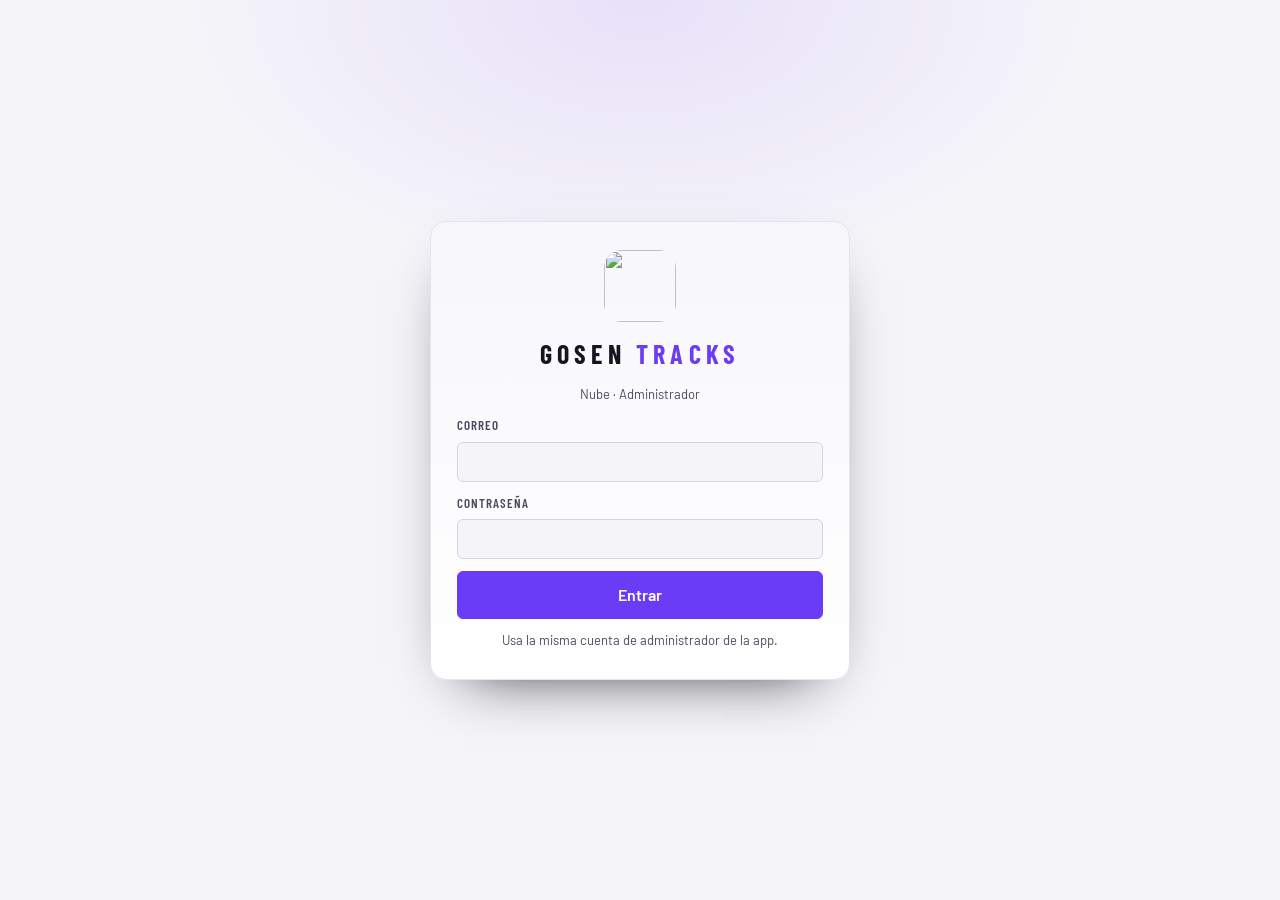
==== commit c16aef93: "Página principal con demostraciones animadas y panel con portadas inteligentes - / es la nueva págin" ====
--- a/src/admin.html
+++ b/src/admin.html
@@ -5,6 +5,15 @@
 <meta name="viewport" content="width=device-width, initial-scale=1" />
 <title>Gosen Tracks · Nube</title>
 <link rel="icon" href="/logo.png" />
+<script>
+  // Mismo tema que la página principal (guardado o el del sistema).
+  ;(function () {
+    var t = null
+    try { t = localStorage.getItem('gosen.web.theme') } catch (e) {}
+    if (t !== 'light' && t !== 'dark') t = matchMedia('(prefers-color-scheme: dark)').matches ? 'dark' : 'light'
+    document.documentElement.dataset.theme = t
+  })()
+</script>
 <link rel="preconnect" href="https://fonts.googleapis.com" />
 <link rel="preconnect" href="https://fonts.gstatic.com" crossorigin />
 <link href="https://fonts.googleapis.com/css2?family=Barlow:wght@400;500;600;700&family=Barlow+Condensed:wght@500;600;700&family=JetBrains+Mono:wght@500&display=swap" rel="stylesheet" />
@@ -23,6 +32,25 @@
     --ease: cubic-bezier(0.2, 0.7, 0.2, 1);
     color-scheme: dark;
   }
+  /* Identidad actual de Gosen Tracks (la de la app): violeta, en tema oscuro y claro. */
+  :root[data-theme='dark'] {
+    --bg: #0a0910; --bg-raised: #0e0d15; --panel: #15131f; --panel-2: #1b1828; --panel-3: #252136;
+    --line: #262236; --line-strong: #363049;
+    --text: #f1eff8; --text-2: #b5b0c8; --text-3: #8a85a0;
+    --accent: #7b52ff; --accent-strong: #9474ff; --accent-ink: #ffffff; --accent-soft: rgba(123, 82, 255, 0.16);
+    --accent-2: #5a2ee0; --accent-glow: rgba(123, 82, 255, 0.14); --accent-tx: #c4b5fd;
+    --paid: #ffb547; --shadow: 0 24px 60px -36px rgba(0, 0, 0, 0.95);
+    color-scheme: dark;
+  }
+  :root[data-theme='light'] {
+    --bg: #f5f4f9; --bg-raised: #fbfafd; --panel: #ffffff; --panel-2: #f7f6fb; --panel-3: #eceaf3;
+    --line: #e6e3ef; --line-strong: #d6d3e1;
+    --text: #16141f; --text-2: #4d4960; --text-3: #6e6a85;
+    --accent: #6b3cf6; --accent-strong: #5a2ee0; --accent-ink: #ffffff; --accent-soft: #f0ebff;
+    --accent-2: #8b6cff; --accent-glow: rgba(107, 60, 246, 0.1); --accent-tx: #5a2ee0;
+    --play: #12b76a; --danger: #e8355a; --paid: #d97706; --shadow: 0 18px 40px -24px rgba(26, 21, 48, 0.3);
+    color-scheme: light;
+  }
   * { box-sizing: border-box; }
   html, body { margin: 0; min-height: 100%; }
   html { scroll-behavior: smooth; }
@@ -49,7 +77,7 @@
     font: inherit; font-weight: 600; font-size: 14px; cursor: pointer; white-space: nowrap;
     transition: background 0.15s var(--ease), border-color 0.15s var(--ease), transform 0.05s;
   }
-  .btn:hover:not(:disabled) { background: var(--panel-3); border-color: #414a5a; }
+  .btn:hover:not(:disabled) { background: var(--panel-3); border-color: var(--line-strong); }
   .btn:active:not(:disabled) { transform: translateY(1px); }
   .btn:disabled { opacity: 0.4; cursor: not-allowed; }
   .btn.primary {
@@ -68,7 +96,7 @@
     border: 1px solid var(--line-strong); border-radius: var(--radius-sm); background: var(--bg);
     color: var(--text); font: inherit; font-size: 14px; transition: border-color 0.15s var(--ease);
   }
-  .input:hover { border-color: #414a5a; }
+  .input:hover { border-color: var(--line-strong); }
   .input:focus { border-color: var(--accent); outline: none; }
   .field > label { display: block; margin-bottom: 6px; }
   .alert { padding: 12px 16px; border-radius: var(--radius); border: 1px solid; font-size: 14px; }
@@ -77,7 +105,7 @@
   /* --- Entrada ------------------------------------------------------------- */
   .auth-screen {
     display: grid; place-items: center; min-height: 100vh; padding: 20px;
-    background: radial-gradient(700px 420px at 50% 0%, rgba(255, 178, 36, 0.1), transparent 65%), var(--bg);
+    background: radial-gradient(700px 420px at 50% 0%, var(--accent-glow), transparent 65%), var(--bg);
   }
   .auth-card {
     display: flex; flex-direction: column; gap: 12px; width: min(420px, 100%); padding: 28px 26px;
@@ -114,7 +142,7 @@
   .sidebar-footer { margin-top: auto; padding: 14px 8px 0; border-top: 1px solid var(--line); }
   .app-main {
     min-width: 0; overflow: auto; padding: 28px 36px 40px;
-    background: radial-gradient(1200px 500px at 100% -10%, rgba(255, 178, 36, 0.06), transparent 60%), var(--bg);
+    background: radial-gradient(1200px 500px at 100% -10%, var(--accent-glow), transparent 60%), var(--bg);
   }
   .topbar { display: flex; align-items: center; justify-content: space-between; gap: 16px; margin: 0 0 22px; flex-wrap: wrap; }
   .topbar h1 { font-family: var(--font-label); font-size: 28px; letter-spacing: 0.02em; }
@@ -135,8 +163,8 @@
   .stat b { display: block; font-family: var(--font-label); font-size: 28px; line-height: 1.1; font-weight: 700; }
   .stat b.paid { color: var(--paid); }
   .meter { display: flex; height: 10px; border-radius: 5px; overflow: hidden; background: var(--panel-3); }
-  .meter .free { background: linear-gradient(90deg, #d88b11, var(--accent-strong)); }
-  .meter .over { background: linear-gradient(90deg, #d88b11, var(--paid)); }
+  .meter .free { background: linear-gradient(90deg, var(--accent-2), var(--accent-strong)); }
+  .meter .over { background: linear-gradient(90deg, var(--accent-2), var(--paid)); }
   .legend { display: flex; justify-content: space-between; gap: 12px; margin-top: 8px; flex-wrap: wrap; }
 
   .drop {
@@ -152,7 +180,7 @@
   .job-top span:first-child { overflow: hidden; text-overflow: ellipsis; white-space: nowrap; }
   .job-note { padding-top: 4px; overflow-wrap: anywhere; }
   .bar { height: 6px; border-radius: 3px; background: var(--panel-3); overflow: hidden; margin-top: 6px; }
-  .bar div { height: 100%; width: 0; background: linear-gradient(90deg, #d88b11, var(--accent-strong)); transition: width 0.2s; }
+  .bar div { height: 100%; width: 0; background: linear-gradient(90deg, var(--accent-2), var(--accent-strong)); transition: width 0.2s; }
   .job.ok .bar div { background: var(--play); }
   .job.fail .bar div { background: var(--danger); }
   .job.ok .state { color: var(--play); }
@@ -173,6 +201,41 @@
   }
   .thumb img { width: 100%; height: 100%; object-fit: cover; }
   .empty { padding: 24px 0 8px; text-align: center; }
+  /* Tema, inicio, orden y filtros */
+  .theme-btn { display: grid; place-items: center; width: 36px; height: 36px; padding: 0; border-radius: 50%; }
+  .theme-btn .sun { display: none; }
+  :root[data-theme='dark'] .theme-btn .sun { display: block; }
+  :root[data-theme='dark'] .theme-btn .moon { display: none; }
+  .home-link { color: var(--text-2); text-decoration: none; font-size: 13px; }
+  .home-link:hover { color: var(--accent-tx); }
+  .library-actions { flex-wrap: wrap; justify-content: flex-end; }
+  .select { min-height: 36px; padding: 0 10px; border-radius: var(--radius-sm); border: 1px solid var(--line-strong); background: var(--panel-2); color: var(--text); font: inherit; font-size: 14px; }
+  .lib-count { margin: -4px 0 6px; }
+  /* Portadas: arrastrar una imagen del equipo o la portada de otra canción */
+  .row { position: relative; border-radius: 10px; transition: background 0.15s, box-shadow 0.15s; }
+  .row.cover-drop { background: var(--accent-soft); box-shadow: inset 0 0 0 2px var(--accent); }
+  .row.cover-drop::after {
+    content: 'Suelta la imagen para usarla como portada'; position: absolute; right: 12px; top: 50%; transform: translateY(-50%);
+    padding: 6px 12px; border-radius: 999px; background: var(--accent); color: var(--accent-ink); font-size: 13px; font-weight: 600; pointer-events: none;
+  }
+  .thumb.has-cover { cursor: grab; }
+  .thumb.empty-cover { border-style: dashed; color: var(--text-3); }
+  .thumb:active { cursor: grabbing; }
+  .badge { display: inline-flex; align-items: center; padding: 2px 8px; border-radius: 999px; font-size: 11px; font-weight: 600; background: var(--panel-3); color: var(--text-2); }
+  .badge.warn { background: rgba(255, 181, 71, 0.16); color: var(--paid); }
+  /* Elegir la portada del ZIP y confirmar una portada nueva */
+  .cover-grid { display: grid; grid-template-columns: repeat(auto-fill, minmax(150px, 1fr)); gap: 12px; max-height: 56vh; overflow: auto; padding: 2px; }
+  .cover-opt {
+    display: flex; flex-direction: column; gap: 6px; padding: 8px; border-radius: 12px; border: 2px solid var(--line);
+    background: var(--panel-2); color: var(--text); font: inherit; text-align: left; cursor: pointer;
+  }
+  .cover-opt img { width: 100%; aspect-ratio: 1; object-fit: cover; border-radius: 8px; background: var(--panel-3); }
+  .cover-opt span { font-size: 12px; color: var(--text-2); overflow: hidden; text-overflow: ellipsis; white-space: nowrap; }
+  .cover-opt.on { border-color: var(--accent); box-shadow: 0 0 0 3px var(--accent-soft); }
+  .cover-compare { display: flex; align-items: center; justify-content: center; gap: 18px; padding: 8px 0; }
+  .cover-compare figure { margin: 0; display: grid; gap: 6px; justify-items: center; font-size: 12px; color: var(--text-2); }
+  .cover-compare img, .cover-compare .none { width: 160px; height: 160px; object-fit: cover; border-radius: 14px; border: 1px solid var(--line); background: var(--panel-3); display: grid; place-items: center; }
+  .cover-compare .arrow { font-size: 24px; color: var(--text-3); }
   .metadata-dialog {
     width: min(760px, calc(100% - 28px)); max-height: min(92vh, 860px); padding: 0;
     border: 1px solid var(--line-strong); border-radius: var(--radius-lg); background: var(--panel); color: var(--text);
@@ -285,7 +348,12 @@
         <h1>Biblioteca</h1>
       </div>
       <div class="who">
+        <a class="home-link" href="/">Página principal</a>
         <span id="who" class="muted small"></span>
+        <button id="themeBtn" class="btn small theme-btn" type="button" aria-label="Cambiar entre tema claro y oscuro" title="Tema claro / oscuro">
+          <svg class="i moon" viewBox="0 0 24 24"><path d="M21 12.8A9 9 0 1 1 11.2 3a7 7 0 0 0 9.8 9.8z" /></svg>
+          <svg class="i sun" viewBox="0 0 24 24"><circle cx="12" cy="12" r="4" /><path d="M12 2v2M12 20v2M4.9 4.9l1.4 1.4M17.7 17.7l1.4 1.4M2 12h2M20 12h2M4.9 19.1l1.4-1.4M17.7 6.3l1.4-1.4" /></svg>
+        </button>
         <button id="logout" class="btn small">Salir</button>
       </div>
     </header>
@@ -313,7 +381,7 @@
         <input id="file" type="file" accept=".zip" multiple hidden />
         <svg class="i" viewBox="0 0 24 24"><path d="M12 16V4M7 9l5-5 5 5M4 20h16" /></svg>
         <b>Arrastra aquí los ZIP o haz clic para elegirlos</b>
-        <span class="muted small">Un ZIP por canción, con pistas WAV o MP3. Se importa song.json si existe; puedes corregir los datos y la portada aquí.</span>
+        <span class="muted small">Un ZIP por canción, con pistas WAV o MP3. Se importa song.json si existe y la portada sale de cualquier imagen del ZIP (JPG, PNG o WebP); si trae varias, eliges cuál.</span>
       </label>
       <div id="queue"></div>
     </section>
@@ -322,16 +390,62 @@
       <div class="card-head">
         <h2>En la nube</h2>
         <div class="library-actions">
-          <input id="q" class="input search" type="search" placeholder="Buscar…" aria-label="Buscar multitracks" />
+          <input id="q" class="input search" type="search" placeholder="Buscar por nombre, artista o tono…" aria-label="Buscar multitracks" />
+          <select id="sortBy" class="select" aria-label="Ordenar">
+            <option value="recent">Más recientes</option>
+            <option value="name">Nombre (A–Z)</option>
+            <option value="artist">Artista</option>
+            <option value="size">Tamaño</option>
+          </select>
+          <select id="filterBy" class="select" aria-label="Mostrar">
+            <option value="all">Todas</option>
+            <option value="nocover">Sin portada</option>
+            <option value="nometa">Sin ficha</option>
+          </select>
           <button id="migrateMetadata" class="btn small" type="button">Migrar metadatos existentes</button>
         </div>
       </div>
       <p id="migrationSummary" class="muted small"></p>
       <p id="migrationStatus" class="muted small" role="status" aria-live="polite"></p>
+      <p id="libCount" class="muted small lib-count"></p>
       <div id="list"></div>
     </section>
   </main>
 </div>
+
+<dialog id="coverPickDialog" class="metadata-dialog" aria-labelledby="coverPickHeading">
+  <form method="dialog" class="metadata-form">
+    <div class="dialog-head">
+      <h2 id="coverPickHeading">Elige la portada</h2>
+      <button class="btn small icon-only" value="none" aria-label="Cerrar">×</button>
+    </div>
+    <p class="muted small" id="coverPickText"></p>
+    <div class="cover-grid" id="coverPickGrid"></div>
+    <div class="dialog-actions">
+      <button class="btn" value="none">Sin portada</button>
+      <button class="btn primary" value="ok" id="coverPickOk" disabled>Usar esta portada</button>
+    </div>
+  </form>
+</dialog>
+
+<dialog id="coverConfirmDialog" class="metadata-dialog" aria-labelledby="coverConfirmHeading" style="width: min(520px, calc(100% - 28px))">
+  <form method="dialog" class="metadata-form">
+    <div class="dialog-head">
+      <h2 id="coverConfirmHeading">Nueva portada</h2>
+      <button class="btn small icon-only" value="cancel" aria-label="Cerrar">×</button>
+    </div>
+    <p class="muted small" id="coverConfirmText"></p>
+    <div class="cover-compare">
+      <figure><div class="none" id="coverOld"></div><figcaption>Ahora</figcaption></figure>
+      <span class="arrow">→</span>
+      <figure><img id="coverNew" alt="Portada nueva" /><figcaption>Nueva</figcaption></figure>
+    </div>
+    <div class="dialog-actions">
+      <button class="btn" value="cancel">Cancelar</button>
+      <button class="btn primary" value="ok" id="coverConfirmOk">Poner portada</button>
+    </div>
+  </form>
+</dialog>
 
 <dialog id="metadataDialog" class="metadata-dialog" aria-labelledby="metadataHeading">
   <form id="metadataForm" class="metadata-form">
@@ -489,19 +603,49 @@
     renderList()
   }
 
+  const titleOf = (o) => o.title || o.name.replace(/\.zip$/i, '')
+  /** Texto comparable: sin tildes, mayúsculas ni signos (para buscar y detectar duplicados). */
+  const norm = (t) => String(t || '').normalize('NFD').replace(/[\u0300-\u036f]/g, '').toLowerCase().replace(/\.zip$/, '').replace(/[^a-z0-9]+/g, ' ').trim()
+  const SORTS = {
+    recent: (a, b) => new Date(b.uploaded) - new Date(a.uploaded),
+    name: (a, b) => titleOf(a).localeCompare(titleOf(b), 'es', { sensitivity: 'base' }),
+    artist: (a, b) => (a.artist || '~').localeCompare(b.artist || '~', 'es', { sensitivity: 'base' }) || titleOf(a).localeCompare(titleOf(b), 'es'),
+    size: (a, b) => b.size - a.size
+  }
+  try {
+    const pref = JSON.parse(localStorage.getItem('gosen.cloud.view') || '{}')
+    if (SORTS[pref.sort]) $('sortBy').value = pref.sort
+    if (['all', 'nocover', 'nometa'].includes(pref.filter)) $('filterBy').value = pref.filter
+  } catch {}
+  for (const id of ['sortBy', 'filterBy']) {
+    $(id).onchange = () => {
+      try { localStorage.setItem('gosen.cloud.view', JSON.stringify({ sort: $('sortBy').value, filter: $('filterBy').value })) } catch {}
+      renderList()
+    }
+  }
+
   function renderList() {
-    const q = $('q').value.trim().toLowerCase()
-    const shown = items.filter((o) => o.name.toLowerCase().includes(q))
+    const q = norm($('q').value)
+    const filter = $('filterBy').value
+    const shown = items
+      .filter((o) => !q || norm([titleOf(o), o.name, o.artist, o.keySignature].join(' ')).includes(q))
+      .filter((o) => (filter === 'nocover' ? !o.cover : filter === 'nometa' ? !o.hasMetadata : true))
+      .sort(SORTS[$('sortBy').value] || SORTS.recent)
     const list = $('list')
     list.innerHTML = ''
+    const noCover = items.filter((o) => !o.cover).length
+    $('libCount').textContent = items.length
+      ? `${shown.length === items.length ? items.length : `${shown.length} de ${items.length}`} canciones${noCover ? ` · ${noCover} sin portada: arrastra una imagen sobre la canción` : ''}`
+      : ''
     if (!shown.length) {
       list.innerHTML = '<p class="muted empty"></p>'
-      list.firstChild.textContent = items.length ? 'Ninguno coincide con la búsqueda.' : 'Todavía no hay multitracks en la nube.'
+      list.firstChild.textContent = items.length ? 'Ninguna coincide con la búsqueda o el filtro.' : 'Todavía no hay multitracks en la nube.'
       return
     }
     for (const o of shown) {
       const row = document.createElement('div')
       row.className = 'row'
+      row.dataset.key = o.key
       row.innerHTML = `<span class="thumb">${icon('music')}</span><span class="track-info"><span class="name"></span><span class="track-meta"></span></span><span class="meta date"></span><span class="meta size"></span>
         <button class="btn small cover-btn" title="Elegir la portada que verán los músicos"></button>
         <button class="btn small edit-btn" title="Editar nombre y metadatos"></button>
@@ -516,7 +660,41 @@
       row.querySelector('.track-meta').textContent = details.join(' · ') || 'Sin metadatos todavía'
       row.querySelector('.date').textContent = new Date(o.uploaded).toLocaleDateString('es')
       row.querySelector('.size').textContent = fmtMB(o.size)
-      if (o.cover) showCover(row.querySelector('.thumb'), o.key)
+      const thumb = row.querySelector('.thumb')
+      if (o.cover) {
+        showCover(thumb, o.key)
+        // La portada se puede arrastrar a otra canción.
+        thumb.classList.add('has-cover')
+        thumb.draggable = true
+        thumb.title = 'Arrastra esta portada a otra canción para usarla también allí'
+        thumb.ondragstart = (e) => {
+          e.dataTransfer.setData(COVER_MIME, o.key)
+          e.dataTransfer.effectAllowed = 'copy'
+        }
+      } else {
+        thumb.classList.add('empty-cover')
+        thumb.title = 'Sin portada: arrastra una imagen aquí'
+      }
+      row.ondragover = (e) => {
+        const types = [...e.dataTransfer.types]
+        if (!types.includes('Files') && !types.includes(COVER_MIME)) return
+        e.preventDefault()
+        e.dataTransfer.dropEffect = 'copy'
+        row.classList.add('cover-drop')
+      }
+      row.ondragleave = (e) => { if (!row.contains(e.relatedTarget)) row.classList.remove('cover-drop') }
+      row.ondrop = (e) => {
+        e.preventDefault()
+        row.classList.remove('cover-drop')
+        const from = e.dataTransfer.getData(COVER_MIME)
+        if (from) {
+          if (from !== o.key) coverFromSong(from, o)
+          return
+        }
+        const file = [...e.dataTransfer.files].find((f) => IMAGE_TYPES.includes(f.type) || IMAGE_RE.test(f.name))
+        if (file) confirmCover(o, file, `«${file.name}» desde tu equipo.`)
+        else alert('Suelta una imagen JPG, PNG o WebP.')
+      }
       const coverBtn = row.querySelector('.cover-btn')
       coverBtn.textContent = o.cover ? 'Cambiar portada' : 'Poner portada'
       coverBtn.onclick = () => pickCover(o, coverBtn)
@@ -822,6 +1000,54 @@
       canvas.toBlob((b) => (b ? resolve(b) : reject(new Error('No se pudo leer la imagen'))), 'image/jpeg', 0.85))
   }
 
+  const COVER_MIME = 'application/x-gosen-cover'
+  const IMAGE_TYPES = ['image/jpeg', 'image/png', 'image/webp']
+  const IMAGE_RE = /\.(jpe?g|png|webp)$/i
+
+  /** Sube una portada (reducida a 800 px en JPEG) a la canción. */
+  async function putCover(key, image) {
+    const blob = await shrinkImage(image)
+    await api('/api/cover/' + enc(key), { method: 'PUT', headers: { 'content-type': 'image/jpeg' }, body: blob })
+    coverCache.delete(key)
+  }
+
+  /** Vista previa (la de ahora y la nueva) antes de reemplazar o poner la portada. */
+  function confirmCover(o, image, origin) {
+    const dlg = $('coverConfirmDialog')
+    const url = URL.createObjectURL(image)
+    $('coverNew').src = url
+    $('coverConfirmText').textContent = `${titleOf(o)} · ${origin}`
+    $('coverConfirmHeading').textContent = o.cover ? 'Reemplazar la portada' : 'Poner portada'
+    const old = $('coverOld')
+    old.innerHTML = o.cover ? '' : 'Sin portada'
+    if (o.cover && coverCache.get(o.key)) old.innerHTML = `<img alt="Portada actual" src="${coverCache.get(o.key)}" style="width:100%;height:100%;object-fit:cover;border-radius:14px" />`
+    dlg.returnValue = ''
+    dlg.onclose = async () => {
+      if (dlg.returnValue === 'ok') {
+        try {
+          await putCover(o.key, image)
+          await refresh()
+        } catch (err) { alert('No se pudo guardar la portada: ' + err.message) }
+      }
+      URL.revokeObjectURL(url)
+    }
+    dlg.showModal()
+  }
+
+  /** Usa la portada de otra canción (se copia; la original no cambia). */
+  async function coverFromSong(fromKey, o) {
+    try {
+      const r = await fetch('/api/cover/' + enc(fromKey), { headers: { authorization: 'Bearer ' + (await token()) } })
+      if (!r.ok) throw new Error('Esa canción no tiene portada')
+      const from = items.find((x) => x.key === fromKey)
+      confirmCover(o, await r.blob(), `Portada de «${from ? titleOf(from) : 'otra canción'}».`)
+    } catch (err) { alert(err.message) }
+  }
+
+  // Soltar una imagen fuera de una canción no debe abrirla en la pestaña (se perdería el panel).
+  window.addEventListener('dragover', (e) => { if ([...e.dataTransfer.types].includes('Files')) e.preventDefault() })
+  window.addEventListener('drop', (e) => { if ([...e.dataTransfer.types].includes('Files')) e.preventDefault() })
+
   function pickCover(o, btn) {
     const input = document.createElement('input')
     input.type = 'file'
@@ -832,9 +1058,7 @@
       btn.disabled = true
       btn.textContent = 'Subiendo…'
       try {
-        const blob = await shrinkImage(file)
-        await api('/api/cover/' + enc(o.key), { method: 'PUT', headers: { 'content-type': 'image/jpeg' }, body: blob })
-        coverCache.delete(o.key)
+        await putCover(o.key, file)
         await refresh()
       } catch (err) {
         alert('No se pudo subir la portada: ' + err.message)
@@ -845,6 +1069,11 @@
     input.click()
   }
   $('q').oninput = renderList
+  $('themeBtn').onclick = () => {
+    const next = document.documentElement.dataset.theme === 'dark' ? 'light' : 'dark'
+    document.documentElement.dataset.theme = next
+    try { localStorage.setItem('gosen.web.theme', next) } catch {}
+  }
   $('reload').onclick = () => refresh().catch((err) => alert(err.message))
 
   // --- Subida en trozos de 50 MB (sirve para ZIP grandes) ----------------------
@@ -872,7 +1101,8 @@
     }
   }
 
-  async function extractSongMetadata(file) {
+  /** Índice (directorio central) del ZIP: nombre, compresión, tamaños y posición de cada archivo. Null si no es un ZIP. */
+  async function readZipIndex(file) {
     const tailOffset = Math.max(0, file.size - 65_557)
     const tail = await file.slice(tailOffset).arrayBuffer()
     const tailView = new DataView(tail)
@@ -894,7 +1124,7 @@
     const directory = new DataView(directoryBuffer)
     const decoder = new TextDecoder()
     let offset = 0
-    let metadataEntry = null
+    const entries = []
     for (let i = 0; i < count; i++) {
       if (offset + 46 > directory.byteLength || directory.getUint32(offset, true) !== 0x02014b50) {
         throw new Error('El índice del ZIP está dañado.')
@@ -911,31 +1141,113 @@
       const next = nameStart + nameLength + extraLength + commentLength
       if (next > directory.byteLength) throw new Error('El índice del ZIP está incompleto.')
       const name = decoder.decode(new Uint8Array(directoryBuffer, nameStart, nameLength))
-      if (name.split('/').pop().toLowerCase() === 'song.json') {
-        metadataEntry = { flags, method, compressedSize, uncompressedSize, localOffset }
-        break
-      }
+      entries.push({ name, flags, method, compressedSize, uncompressedSize, localOffset })
       offset = next
     }
+    return entries
+  }
+
+  /** Contenido de un archivo del ZIP (solo ese tramo del archivo; sin leer el ZIP entero). */
+  async function readZipEntry(file, entry, what) {
+    const localHeader = await file.slice(entry.localOffset, entry.localOffset + 30).arrayBuffer()
+    const local = new DataView(localHeader)
+    if (local.byteLength < 30 || local.getUint32(0, true) !== 0x04034b50) throw new Error(`${what} del ZIP está dañada.`)
+    const dataOffset = entry.localOffset + 30 + local.getUint16(26, true) + local.getUint16(28, true)
+    const compressed = await file.slice(dataOffset, dataOffset + entry.compressedSize).arrayBuffer()
+    if (entry.method === 0) return compressed
+    if (entry.method === 8 && typeof DecompressionStream === 'function') {
+      const stream = new Blob([compressed]).stream().pipeThrough(new DecompressionStream('deflate-raw'))
+      return new Response(stream).arrayBuffer()
+    }
+    throw new Error(`Este navegador no puede leer la compresión de ${what.toLowerCase()} del ZIP.`)
+  }
+
+  const AUDIO_RE = /\.(wav|wave|mp3|m4a|aac|flac|ogg|oga|opus|aif|aiff)$/i
+  /** Archivos que no son de la canción (los agregan macOS y Windows al comprimir). */
+  const isJunk = (name) => /(^|\/)(__MACOSX|\.[^/]*)(\/|$)/.test(name) || /(^|\/)(thumbs\.db|desktop\.ini)$/i.test(name)
+
+  /**
+   * Revisa el ZIP antes de subirlo: que se pueda leer, que traiga pistas de audio y qué imágenes trae
+   * (cualquier nombre: la portada no tiene que llamarse "portada" ni "cover").
+   */
+  async function inspectZip(file) {
+    let entries
+    try { entries = await readZipIndex(file) } catch (err) { throw new Error(`El ZIP está dañado: ${err.message}`) }
+    if (!entries) throw new Error('No es un ZIP válido (¿se terminó de descargar?)')
+    const files = entries.filter((e) => !e.name.endsWith('/') && !isJunk(e.name))
+    if (files.some((e) => (e.flags & 1) !== 0)) throw new Error('El ZIP tiene contraseña: comprímelo sin cifrar')
+    const audio = files.filter((e) => AUDIO_RE.test(e.name))
+    if (!audio.length) throw new Error('El ZIP no trae pistas de audio (WAV, MP3, M4A, FLAC…)')
+    const images = files
+      .filter((e) => IMAGE_RE.test(e.name) && e.uncompressedSize > 0 && e.compressedSize <= 20 * 1024 * 1024)
+      // Primero las que parecen portada por su nombre o su carpeta; después las más grandes.
+      .map((e) => ({ ...e, score: (/(cover|portada|album|folder|front|artwork|caratula|carátula)/i.test(e.name) ? 1e9 : 0) + e.uncompressedSize }))
+      .sort((a, b) => b.score - a.score)
+    return { entries, audio, images }
+  }
+
+  /** Imagen del ZIP como Blob con su tipo. */
+  async function zipImage(file, entry) {
+    const data = await readZipEntry(file, entry, 'La imagen')
+    const ext = entry.name.split('.').pop().toLowerCase()
+    return new Blob([data], { type: ext === 'png' ? 'image/png' : ext === 'webp' ? 'image/webp' : 'image/jpeg' })
+  }
+
+  /**
+   * Portada para un ZIP: sin imágenes, ninguna; con una, esa; con varias, el admin elige viendo
+   * cada una (o "Sin portada"). Devuelve { blob, name } o null.
+   */
+  async function chooseZipCover(file, images, title) {
+    if (!images.length) return null
+    if (images.length === 1) return { blob: await zipImage(file, images[0]), name: images[0].name }
+    const dlg = $('coverPickDialog')
+    const grid = $('coverPickGrid')
+    const urls = []
+    const blobs = []
+    grid.innerHTML = ''
+    $('coverPickText').textContent = `«${title}» trae ${images.length} imágenes. Elige cuál verán los músicos como portada.`
+    $('coverPickOk').disabled = true
+    let chosen = -1
+    for (const [i, img] of images.slice(0, 24).entries()) {
+      const b = document.createElement('button')
+      b.type = 'button'
+      b.className = 'cover-opt'
+      b.innerHTML = '<img alt="" /><span></span>'
+      b.querySelector('span').textContent = img.name.split('/').pop()
+      b.title = img.name
+      b.onclick = () => {
+        chosen = i
+        grid.querySelectorAll('.cover-opt').forEach((x, k) => x.classList.toggle('on', k === i))
+        $('coverPickOk').disabled = !blobs[i]
+      }
+      b.ondblclick = () => { if (blobs[i]) { chosen = i; dlg.close('ok') } }
+      grid.appendChild(b)
+      zipImage(file, img).then((blob) => {
+        blobs[i] = blob
+        const u = URL.createObjectURL(blob)
+        urls.push(u)
+        b.querySelector('img').src = u
+        if (chosen === i) $('coverPickOk').disabled = false
+      }).catch(() => { b.disabled = true; b.querySelector('span').textContent += ' (no se pudo leer)' })
+    }
+    dlg.returnValue = ''
+    dlg.showModal()
+    await new Promise((resolve) => dlg.addEventListener('close', resolve, { once: true }))
+    urls.forEach((u) => URL.revokeObjectURL(u))
+    return dlg.returnValue === 'ok' && chosen >= 0 && blobs[chosen] ? { blob: blobs[chosen], name: images[chosen].name } : null
+  }
+
+  async function extractSongMetadata(file, entries) {
+    entries = entries ?? (await readZipIndex(file))
+    if (!entries) return null
+    const metadataEntry = entries.find((e) => e.name.split('/').pop().toLowerCase() === 'song.json')
     if (!metadataEntry) return null
     if ((metadataEntry.flags & 1) !== 0 || metadataEntry.uncompressedSize > 1024 * 1024 || metadataEntry.compressedSize > 1024 * 1024) {
       throw new Error('La ficha del ZIP está cifrada o supera 1 MB.')
     }
-    const localHeader = await file.slice(metadataEntry.localOffset, metadataEntry.localOffset + 30).arrayBuffer()
-    const local = new DataView(localHeader)
-    if (local.byteLength < 30 || local.getUint32(0, true) !== 0x04034b50) throw new Error('La ficha del ZIP está dañada.')
-    const dataOffset = metadataEntry.localOffset + 30 + local.getUint16(26, true) + local.getUint16(28, true)
-    const compressed = await file.slice(dataOffset, dataOffset + metadataEntry.compressedSize).arrayBuffer()
-    let contents
-    if (metadataEntry.method === 0) contents = compressed
-    else if (metadataEntry.method === 8 && typeof DecompressionStream === 'function') {
-      const stream = new Blob([compressed]).stream().pipeThrough(new DecompressionStream('deflate-raw'))
-      contents = await new Response(stream).arrayBuffer()
-    } else {
-      throw new Error('Este navegador no puede leer la compresión de la ficha del ZIP.')
-    }
+    const contents = await readZipEntry(file, metadataEntry, 'La ficha')
     if (contents.byteLength > 1024 * 1024) throw new Error('La ficha descomprimida supera 1 MB.')
-    const source = JSON.parse(decoder.decode(contents))
+    const source = JSON.parse(new TextDecoder().decode(contents))
     const timeSignature = source.timeSignature
     const validSignature = timeSignature &&
       Number.isInteger(timeSignature.num) && timeSignature.num >= 1 && timeSignature.num <= 12 &&
@@ -959,6 +1271,7 @@
     el.querySelector('span').textContent = name
     $('queue').prepend(el)
     return {
+      state: (text) => { el.querySelector('.state').textContent = text },
       progress: (f) => {
         el.querySelector('.bar div').style.width = f * 100 + '%'
         el.querySelector('.state').textContent = Math.floor(f * 100) + '%'
@@ -973,16 +1286,13 @@
     }
   }
 
-  async function uploadOne(f, job) {
-    let metadata = null
-    let metadataWarning = ''
-    try {
-      metadata = await extractSongMetadata(f)
-      if (!metadata) metadataWarning = 'El ZIP no trae song.json; podrás completar los datos o analizarlos desde la app.'
-    } catch (err) {
-      metadataWarning = `No se pudo leer song.json: ${err.message}`
-    }
+  async function uploadOne(f, job, prepared) {
+    const { metadata, cover } = prepared
+    let metadataWarning = prepared.metadataWarning
     const key = await uploadMultipart(f, '', job.progress)
+    if (cover) {
+      try { await putCover(key, cover.blob) } catch (err) { metadataWarning = [metadataWarning, `No se guardó la portada: ${err.message}`].filter(Boolean).join(' ') }
+    }
     if (metadata) {
       try {
         await api('/api/metadata/' + enc(key), {
@@ -1022,8 +1332,28 @@
       if (!/\.zip$/i.test(f.name)) { job.done(false, 'No es un .zip'); continue }
       busy = busy.then(async () => {
         try {
-          const warning = await uploadOne(f, job)
-          job.done(true, warning ? 'Subido · ficha pendiente' : 'Subido ✓', warning)
+          // Antes de subir: que el ZIP sirva, si ya está en la nube y cuál es su portada.
+          job.state('Revisando…')
+          const { entries, audio, images } = await inspectZip(f)
+          let metadata = null
+          let metadataWarning = ''
+          try {
+            metadata = await extractSongMetadata(f, entries)
+            if (!metadata) metadataWarning = 'El ZIP no trae song.json; podrás completar los datos o analizarlos desde la app.'
+          } catch (err) {
+            metadataWarning = `No se pudo leer song.json: ${err.message}`
+          }
+          const title = metadata?.title || f.name.replace(/\.zip$/i, '')
+          const twin = items.find((o) => norm(titleOf(o)) === norm(title) || norm(o.name) === norm(f.name))
+          if (twin && !confirm(`«${title}» ya está en la nube (${twin.name}).\n¿Subirla de nuevo como otra canción?`)) {
+            job.done(false, 'Omitida: ya está en la nube', `Ya existe «${titleOf(twin)}».`)
+            return
+          }
+          const cover = await chooseZipCover(f, images, title)
+          job.state('Subiendo…')
+          const warning = await uploadOne(f, job, { metadata, metadataWarning, cover })
+          const coverNote = cover ? `Portada: ${cover.name.split('/').pop()}` : images.length ? 'Sin portada (elegiste ninguna)' : 'El ZIP no trae imágenes: arrastra una sobre la canción para ponerle portada'
+          job.done(true, warning ? 'Subido · ficha pendiente' : 'Subido ✓', [`${audio.length} ${audio.length === 1 ? 'pista' : 'pistas'}`, coverNote, warning].filter(Boolean).join(' · '))
         } catch (err) { job.done(false, err.message) }
         await refresh().catch(() => {})
       })
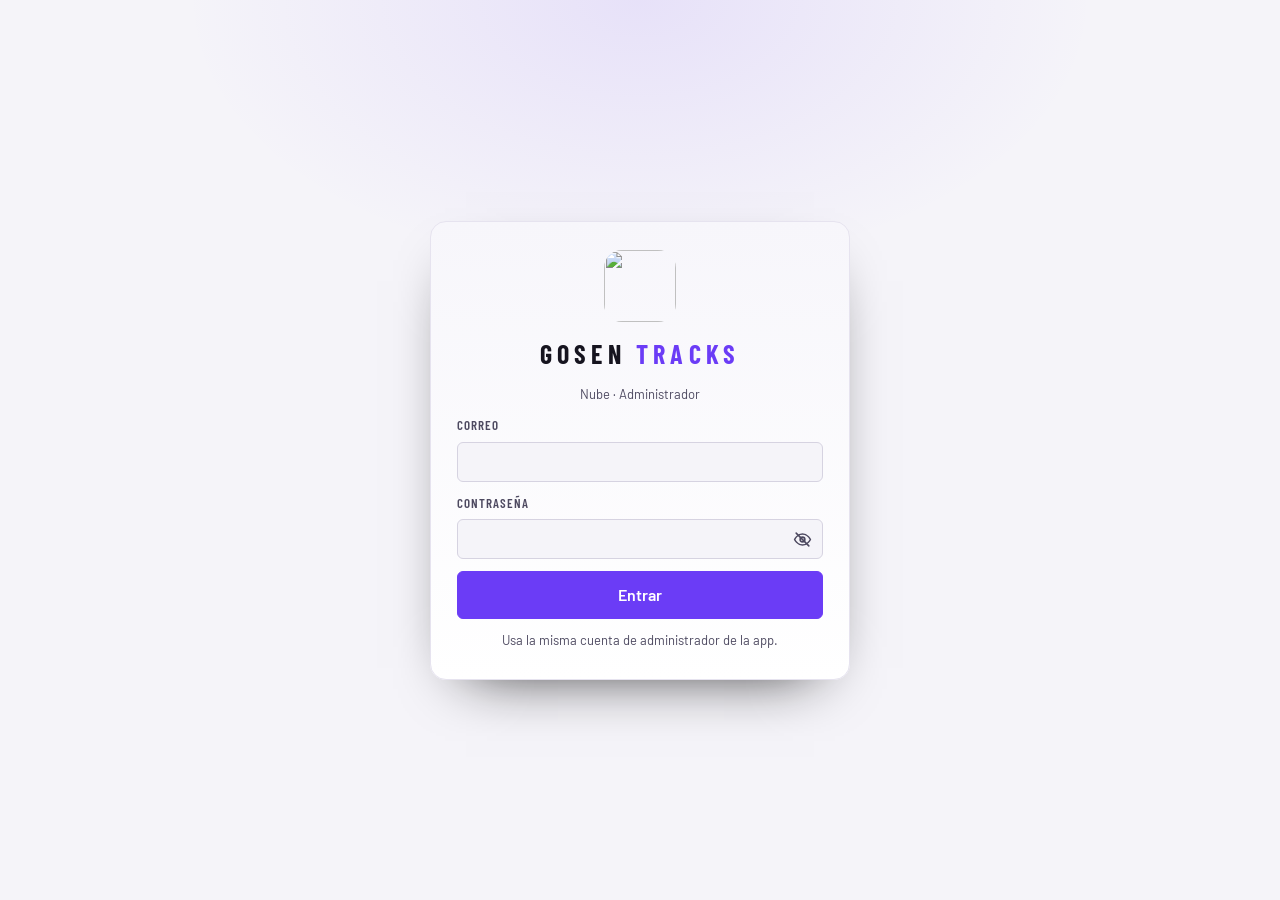
==== commit 84da577a: "Panel: contraseña con ojo al entrar Co-Authored-By: Claude Opus 5.5 <noreply@anthropic.com>" ====
--- a/src/admin.html
+++ b/src/admin.html
@@ -201,6 +201,21 @@
   }
   .thumb img { width: 100%; height: 100%; object-fit: cover; }
   .empty { padding: 24px 0 8px; text-align: center; }
+  /* Contraseña con ojo: tachado = oculta; al tocarlo se ve lo escrito. */
+  .pass-wrap { position: relative; }
+  .pass-wrap .input { width: 100%; padding-right: 44px; }
+  .pass-eye { position: absolute; right: 4px; top: 50%; transform: translateY(-50%); display: grid; place-items: center; width: 34px; height: 34px; padding: 0; border: 0; border-radius: 8px; background: transparent; color: var(--text-2); cursor: pointer; }
+  .pass-eye:hover { color: var(--text); background: var(--panel-3); }
+  .pass-eye svg { width: 19px; height: 19px; fill: none; stroke: currentColor; stroke-width: 2; stroke-linecap: round; stroke-linejoin: round; }
+  .pass-eye[aria-pressed='true'] .eye-slash { display: none; }
+  /* Biblioteca (la lista) y Subir canciones (subir + almacenamiento): una vista a la vez. */
+  .app-main[data-view='library'] .view-upload, .app-main[data-view='upload'] .view-library { display: none; }
+  .nav-count { margin-left: auto; min-width: 22px; padding: 1px 7px; border-radius: 999px; background: var(--accent); color: var(--accent-ink); font-size: 12px; text-align: center; }
+  .job { position: relative; transition: opacity 0.4s, transform 0.4s; }
+  .job.leaving { opacity: 0; transform: translateY(-6px); }
+  .job-x { position: absolute; right: -6px; top: 6px; width: 24px; height: 24px; border: 0; border-radius: 50%; background: transparent; color: var(--text-3); font-size: 16px; line-height: 1; cursor: pointer; }
+  .job-x:hover { background: var(--panel-3); color: var(--text); }
+  .job.fail .job-top { padding-right: 26px; }
   /* Tema, inicio, orden y filtros */
   .theme-btn { display: grid; place-items: center; width: 36px; height: 36px; padding: 0; border-radius: 50%; }
   .theme-btn .sun { display: none; }
@@ -312,7 +327,12 @@
     </div>
     <div class="field">
       <label class="label" for="pass">Contraseña</label>
-      <input id="pass" class="input" type="password" autocomplete="current-password" required />
+      <div class="pass-wrap">
+        <input id="pass" class="input" type="password" autocomplete="current-password" required />
+        <button id="passEye" class="pass-eye" type="button" aria-pressed="false" aria-label="Mostrar la contraseña" title="Mostrar la contraseña">
+          <svg viewBox="0 0 24 24" aria-hidden="true"><path d="M2 12s3.6-7 10-7 10 7 10 7-3.6 7-10 7S2 12 2 12z" /><circle cx="12" cy="12" r="3" /><path class="eye-slash" d="M4 4l16 16" /></svg>
+        </button>
+      </div>
     </div>
     <div id="lerr" class="alert error small hide"></div>
     <button id="lbtn" class="btn primary lg">Entrar</button>
@@ -332,8 +352,8 @@
     <div class="nav-group-label">Preparar</div>
     <nav aria-label="Secciones de la nube">
       <ul class="nav-list">
-        <li><a class="nav-item active" href="#library" aria-current="page"><svg class="i" viewBox="0 0 24 24"><path d="M4 5h16v14H4zM8 9h8M8 13h8M8 17h4" /></svg><span>Biblioteca</span></a></li>
-        <li><a class="nav-item" href="#upload"><svg class="i" viewBox="0 0 24 24"><path d="M12 16V4M7 9l5-5 5 5M4 20h16" /></svg><span>Subir canciones</span></a></li>
+        <li><a class="nav-item active" href="#biblioteca" data-view="library" aria-current="page"><svg class="i" viewBox="0 0 24 24"><path d="M4 5h16v14H4zM8 9h8M8 13h8M8 17h4" /></svg><span>Biblioteca</span></a></li>
+        <li><a class="nav-item" href="#subir" data-view="upload"><svg class="i" viewBox="0 0 24 24"><path d="M12 16V4M7 9l5-5 5 5M4 20h16" /></svg><span>Subir canciones</span><b class="nav-count hide" id="uploadCount"></b></a></li>
       </ul>
     </nav>
     <div class="sidebar-footer">
@@ -341,11 +361,11 @@
     </div>
   </aside>
 
-  <main class="app-main">
+  <main class="app-main" data-view="library">
     <header class="topbar">
       <div>
-        <div class="eyebrow">Almacenamiento en la nube</div>
-        <h1>Biblioteca</h1>
+        <div class="eyebrow" id="viewEyebrow">Canciones en la nube</div>
+        <h1 id="viewTitle">Biblioteca</h1>
       </div>
       <div class="who">
         <a class="home-link" href="/">Página principal</a>
@@ -358,7 +378,7 @@
       </div>
     </header>
 
-    <section id="library" class="card">
+    <section id="library" class="card view-library">
       <div class="card-head">
         <h2>Almacenamiento</h2>
         <button id="reload" class="btn small" title="Actualizar"><svg class="i" viewBox="0 0 24 24"><path d="M20 11a8 8 0 1 0-2.3 5.7M20 4v7h-7" /></svg> Actualizar</button>
@@ -375,7 +395,7 @@
       </div>
     </section>
 
-    <section id="upload" class="card">
+    <section id="upload" class="card view-upload">
       <div class="card-head"><h2>Subir multitracks</h2></div>
       <label id="drop" class="drop" tabindex="0">
         <input id="file" type="file" accept=".zip" multiple hidden />
@@ -386,7 +406,7 @@
       <div id="queue"></div>
     </section>
 
-    <section class="card">
+    <section id="cloudList" class="card view-library">
       <div class="card-head">
         <h2>En la nube</h2>
         <div class="library-actions">
@@ -524,13 +544,35 @@
   const expiry = (jwt) => {
     try { return JSON.parse(atob(jwt.split('.')[1].replace(/-/g, '+').replace(/_/g, '/'))).exp * 1000 } catch { return 0 }
   }
+  /** JWT de Neon vigente (se renueva con las cookies de Neon Auth). */
+  async function neonJwt() {
+    if (expiry(session.jwt) - Date.now() > 60_000) return session.jwt
+    const r = await fetch('/api/refresh', { method: 'POST', headers: { 'content-type': 'application/json' }, body: JSON.stringify({ cookies: session.cookies }) })
+    if (!r.ok) throw new Error('Sesión caducada.')
+    save({ ...session, jwt: (await r.json()).jwt })
+    return session.jwt
+  }
+
+  /**
+   * Sesión para el panel: dura 2 horas (la entrega el Worker tras comprobar con Neon que es admin), así
+   * una subida larga no se corta. Al acabarse se pide otra; si Neon ya no renueva, hay que entrar de nuevo.
+   */
+  let renewing = null
   async function token() {
     if (!session) throw new Error('Inicia sesión.')
-    if (expiry(session.jwt) - Date.now() > 60_000) return session.jwt
-    const r = await fetch('/api/refresh', { method: 'POST', headers: { 'content-type': 'application/json' }, body: JSON.stringify({ cookies: session.cookies }) })
-    if (!r.ok) { logout('Tu sesión caducó. Entra otra vez.'); throw new Error('Sesión caducada.') }
-    save({ ...session, jwt: (await r.json()).jwt })
-    return session.jwt
+    if (session.panel && session.panel.exp - Date.now() > 60_000) return session.panel.token
+    renewing ??= (async () => {
+      let jwt
+      try { jwt = await neonJwt() } catch {
+        logout('Tu sesión caducó. Entra otra vez.')
+        throw new Error('Sesión caducada.')
+      }
+      const r = await fetch('/api/panel-session', { method: 'POST', headers: { authorization: 'Bearer ' + jwt } })
+      if (!r.ok) return jwt
+      save({ ...session, panel: await r.json() })
+      return session.panel.token
+    })().finally(() => { renewing = null })
+    return renewing
   }
   async function api(path, opts = {}) {
     const r = await fetch(path, { ...opts, headers: { authorization: 'Bearer ' + (await token()), ...(opts.headers || {}) } })
@@ -1069,6 +1111,48 @@
     input.click()
   }
   $('q').oninput = renderList
+  $('passEye').onclick = () => {
+    const show = $('pass').type === 'password'
+    $('pass').type = show ? 'text' : 'password'
+    $('passEye').setAttribute('aria-pressed', String(show))
+    const label = show ? 'Ocultar la contraseña' : 'Mostrar la contraseña'
+    $('passEye').setAttribute('aria-label', label)
+    $('passEye').title = label
+  }
+
+  // --- Vistas: Biblioteca (lista de canciones) y Subir canciones (subir + almacenamiento) -------
+  const VIEWS = {
+    library: { eyebrow: 'Canciones en la nube', title: 'Biblioteca' },
+    upload: { eyebrow: 'Agregar a la nube', title: 'Subir canciones' }
+  }
+  function showView(name) {
+    if (!VIEWS[name]) name = 'library'
+    document.querySelector('.app-main').dataset.view = name
+    for (const a of document.querySelectorAll('.nav-item[data-view]')) {
+      const on = a.dataset.view === name
+      a.classList.toggle('active', on)
+      if (on) a.setAttribute('aria-current', 'page')
+      else a.removeAttribute('aria-current')
+    }
+    $('viewEyebrow').textContent = VIEWS[name].eyebrow
+    $('viewTitle').textContent = VIEWS[name].title
+    window.scrollTo(0, 0)
+  }
+  for (const a of document.querySelectorAll('.nav-item[data-view]')) {
+    a.onclick = (e) => {
+      e.preventDefault()
+      history.replaceState(null, '', a.getAttribute('href'))
+      showView(a.dataset.view)
+    }
+  }
+  showView(location.hash === '#subir' ? 'upload' : 'library')
+
+  /** Subidas en curso (en el menú, para verlas desde la Biblioteca). */
+  function updateUploadCount() {
+    const n = document.querySelectorAll('#queue .job:not(.ok):not(.fail)').length
+    $('uploadCount').textContent = n
+    $('uploadCount').classList.toggle('hide', !n)
+  }
   $('themeBtn').onclick = () => {
     const next = document.documentElement.dataset.theme === 'dark' ? 'light' : 'dark'
     document.documentElement.dataset.theme = next
@@ -1270,6 +1354,11 @@
     el.innerHTML = '<div class="job-top"><span></span><span class="state muted small">En cola</span></div><div class="bar"><div></div></div><div class="job-note muted small"></div>'
     el.querySelector('span').textContent = name
     $('queue').prepend(el)
+    updateUploadCount()
+    const remove = () => {
+      el.classList.add('leaving')
+      setTimeout(() => el.remove(), 400)
+    }
     return {
       state: (text) => { el.querySelector('.state').textContent = text },
       progress: (f) => {
@@ -1282,6 +1371,18 @@
         el.querySelector('.state').textContent = msg
         el.querySelector('.state').title = title
         el.querySelector('.job-note').textContent = title
+        updateUploadCount()
+        if (ok) setTimeout(remove, 6000)
+        else {
+          // Un error queda hasta leerlo: se cierra con ×.
+          const x = document.createElement('button')
+          x.type = 'button'
+          x.className = 'job-x'
+          x.textContent = '×'
+          x.setAttribute('aria-label', 'Quitar este aviso')
+          x.onclick = remove
+          el.appendChild(x)
+        }
       }
     }
   }
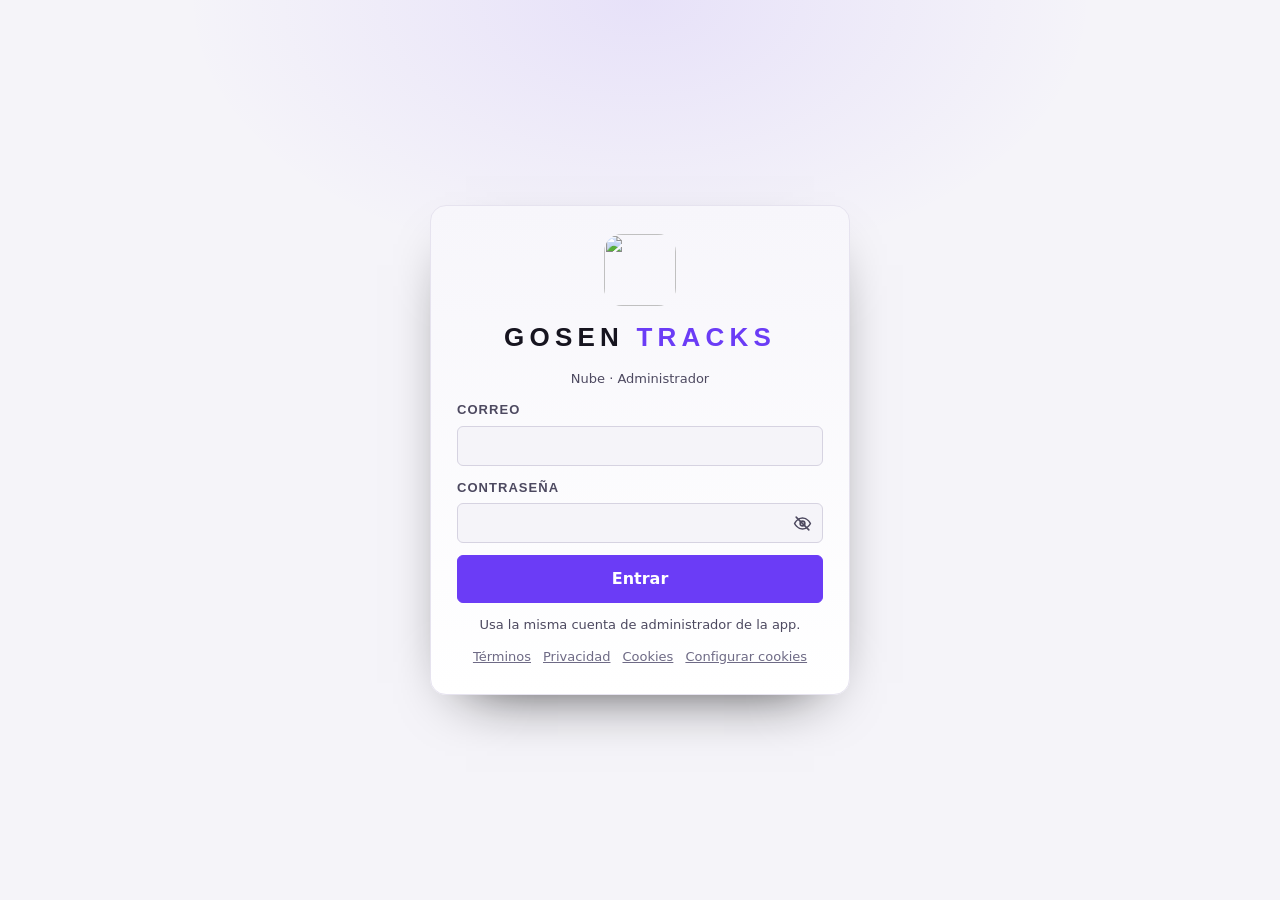
==== commit 4b82b613: "Legal y privacidad: documentos con versiones, aceptaciones verificables, cookies y descargas para ad" ====
--- a/src/admin.html
+++ b/src/admin.html
@@ -14,9 +14,8 @@
     document.documentElement.dataset.theme = t
   })()
 </script>
-<link rel="preconnect" href="https://fonts.googleapis.com" />
-<link rel="preconnect" href="https://fonts.gstatic.com" crossorigin />
-<link href="https://fonts.googleapis.com/css2?family=Barlow:wght@400;500;600;700&family=Barlow+Condensed:wght@500;600;700&family=JetBrains+Mono:wght@500&display=swap" rel="stylesheet" />
+<link rel="stylesheet" href="/fonts/fonts.css" />
+<script src="/web/privacidad.js" defer></script>
 <style>
   /* Tokens compartidos con src/renderer/src/styles/global.css. */
   :root {
@@ -117,6 +116,27 @@
   .auth-card h1 { text-align: center; font-family: var(--font-label); font-size: 26px; letter-spacing: 0.2em; }
   .auth-card h1 span { color: var(--accent); }
   .auth-card p { margin: 0; text-align: center; }
+  /* Aceptación de términos y privacidad: dos casillas independientes, cada una con su enlace debajo. */
+  .consent-card { width: min(520px, 100%); }
+  .consent-card h1 { letter-spacing: 0.12em; }
+  .consent-card p.lead { text-align: left; color: var(--text-2); font-size: 15px; }
+  .consent-item { display: grid; gap: 6px; padding: 14px; border: 1px solid var(--line); border-radius: var(--radius); background: var(--panel); }
+  .consent-item.done { opacity: 0.7; }
+  .check { display: flex; align-items: flex-start; gap: 12px; cursor: pointer; font-size: 15px; line-height: 1.45; }
+  .check input { width: 22px; height: 22px; margin: 1px 0 0; flex: none; accent-color: var(--accent); cursor: pointer; }
+  .consent-link { margin-left: 34px; color: var(--accent); font-size: 14px; }
+  .consent-why { text-align: left !important; font-size: 13px; color: var(--text-3); }
+  .legal-links { display: flex; flex-wrap: wrap; justify-content: center; gap: 4px 12px; font-size: 13px; }
+  .legal-links a, .legal-links button { color: var(--text-3); background: none; border: 0; padding: 0; font: inherit; cursor: pointer; text-decoration: underline; }
+  .sidebar-footer .legal-links { justify-content: flex-start; margin-top: 8px; }
+  .privacy-table { width: 100%; border-collapse: collapse; font-size: 13px; }
+  .privacy-table th, .privacy-table td { text-align: left; padding: 6px 8px; border-bottom: 1px solid var(--line); vertical-align: top; }
+  .privacy-table th { color: var(--text-3); font-family: var(--font-label); letter-spacing: 0.06em; text-transform: uppercase; font-size: 12px; }
+  .privacy-scroll { max-height: 320px; overflow: auto; border: 1px solid var(--line); border-radius: var(--radius); }
+  .doc-status { display: flex; flex-wrap: wrap; align-items: center; justify-content: space-between; gap: 8px 12px; padding: 10px 0; border-bottom: 1px solid var(--line); }
+  .ok-text { color: var(--play); }
+  .dl-list { display: grid; gap: 8px; margin: 0; padding: 0; list-style: none; }
+  .dl-list li { display: flex; flex-wrap: wrap; align-items: center; justify-content: space-between; gap: 8px; padding: 10px 12px; border: 1px solid var(--line); border-radius: var(--radius); }
 
   /* --- Panel y navegación como en la app --------------------------------- */
   .app-shell { display: grid; grid-template-columns: 232px minmax(0, 1fr); height: 100vh; }
@@ -337,6 +357,31 @@
     <div id="lerr" class="alert error small hide"></div>
     <button id="lbtn" class="btn primary lg">Entrar</button>
     <p class="muted small">Usa la misma cuenta de administrador de la app.</p>
+    <nav class="legal-links" aria-label="Documentos legales">
+      <a href="/legal/terminos" target="_blank" rel="noopener">Términos</a>
+      <a href="/legal/privacidad" target="_blank" rel="noopener">Privacidad</a>
+      <a href="/legal/cookies" target="_blank" rel="noopener">Cookies</a>
+      <button type="button" data-privacy-settings>Configurar cookies</button>
+    </nav>
+  </form>
+
+  <form id="consentForm" class="auth-card consent-card hide" novalidate aria-labelledby="consentHeading">
+    <img src="/logo.png" alt="" class="auth-logo" />
+    <h1 id="consentHeading">ANTES DE <span>CONTINUAR</span></h1>
+    <p id="consentIntro" class="lead">Para usar el panel y descargar multitracks necesitamos tu aceptación de los documentos vigentes. Son dos casillas independientes: marca cada una solo si estás de acuerdo.</p>
+    <div class="consent-item" id="cTermsItem">
+      <label class="check"><input type="checkbox" id="cTerms" /> <span>He leído y acepto los términos y condiciones</span></label>
+      <a class="consent-link" id="cTermsLink" href="/legal/terminos" target="_blank" rel="noopener">Leer los términos y condiciones (se abre en otra pestaña)</a>
+    </div>
+    <div class="consent-item" id="cPrivacyItem">
+      <label class="check"><input type="checkbox" id="cPrivacy" /> <span>He leído la política de privacidad y autorizo el tratamiento de mis datos personales conforme a lo allí informado</span></label>
+      <a class="consent-link" id="cPrivacyLink" href="/legal/privacidad" target="_blank" rel="noopener">Leer la política de privacidad (se abre en otra pestaña)</a>
+    </div>
+    <p id="consentWhy" class="consent-why" aria-live="polite"></p>
+    <div id="cerr" class="alert error small hide" role="alert"></div>
+    <button id="cbtn" class="btn primary lg" type="submit" disabled>Aceptar y continuar</button>
+    <button id="cno" class="btn" type="button">Ahora no (salir)</button>
+    <p class="consent-why">Los documentos legales y el correo de contacto para tus datos siguen disponibles aunque no aceptes.</p>
   </form>
 </div>
 
@@ -358,6 +403,13 @@
     </nav>
     <div class="sidebar-footer">
       <span class="muted small">Biblioteca compartida con la app</span>
+      <nav class="legal-links" aria-label="Documentos legales">
+        <a href="/legal/terminos" target="_blank" rel="noopener">Términos</a>
+        <a href="/legal/privacidad" target="_blank" rel="noopener">Privacidad</a>
+        <a href="/legal/cookies" target="_blank" rel="noopener">Cookies</a>
+        <a href="/legal/reembolsos" target="_blank" rel="noopener">Reembolsos</a>
+        <button type="button" data-privacy-settings>Configurar cookies</button>
+      </nav>
     </div>
   </aside>
 
@@ -374,6 +426,7 @@
           <svg class="i moon" viewBox="0 0 24 24"><path d="M21 12.8A9 9 0 1 1 11.2 3a7 7 0 0 0 9.8 9.8z" /></svg>
           <svg class="i sun" viewBox="0 0 24 24"><circle cx="12" cy="12" r="4" /><path d="M12 2v2M12 20v2M4.9 4.9l1.4 1.4M17.7 17.7l1.4 1.4M2 12h2M20 12h2M4.9 19.1l1.4-1.4M17.7 6.3l1.4-1.4" /></svg>
         </button>
+        <button id="privacyBtn" class="btn small" type="button" title="Tus aceptaciones, retirar la autorización y el registro de evidencias">Privacidad</button>
         <button id="logout" class="btn small">Salir</button>
       </div>
     </header>
@@ -432,6 +485,47 @@
     </section>
   </main>
 </div>
+
+<dialog id="downloadDialog" class="metadata-dialog" aria-labelledby="downloadHeading">
+  <form method="dialog" class="metadata-form">
+    <div class="dialog-head">
+      <h2 id="downloadHeading">Descargar</h2>
+      <button class="btn small icon-only" value="close" aria-label="Cerrar">×</button>
+    </div>
+    <p class="muted small" id="downloadNote"></p>
+    <ul class="dl-list" id="downloadList"></ul>
+    <p class="muted small">Los enlaces vencen en 5 minutos. El contenido tiene licencia para la iglesia: no lo compartas fuera de ella (ver los <a href="/legal/terminos" target="_blank" rel="noopener">términos</a>).</p>
+  </form>
+</dialog>
+
+<dialog id="privacyDialog" class="metadata-dialog" aria-labelledby="privacyHeading">
+  <form method="dialog" class="metadata-form">
+    <div class="dialog-head">
+      <h2 id="privacyHeading">Privacidad y aceptaciones</h2>
+      <button class="btn small icon-only" value="close" aria-label="Cerrar">×</button>
+    </div>
+    <section>
+      <h3>Tus aceptaciones</h3>
+      <div id="myConsents" class="muted small">Cargando…</div>
+      <p class="consent-why">Puedes retirar tu aceptación cuando quieras. Al hacerlo se cierra el panel en este navegador y no podrás usarlo ni descargar hasta aceptar de nuevo; lo que aceptaste antes queda en el registro como evidencia. Para pedir la supresión de tus datos, escribe al correo indicado en la <a href="/legal/privacidad" target="_blank" rel="noopener">política de privacidad</a>.</p>
+    </section>
+    <section>
+      <h3>Registro de evidencias (administradores)</h3>
+      <div class="library-actions">
+        <input id="evEmail" class="input search" type="email" placeholder="Correo de la cuenta (vacío: las últimas)" aria-label="Correo de la cuenta" />
+        <button id="evSearch" class="btn small" type="button">Consultar</button>
+        <button id="evVerify" class="btn small" type="button">Verificar integridad</button>
+      </div>
+      <p id="evStatus" class="muted small" role="status" aria-live="polite"></p>
+      <div class="privacy-scroll"><table class="privacy-table"><thead><tr><th>Fecha (UTC)</th><th>Cuenta</th><th>Documento</th><th>Versión</th><th>Acción</th><th>Formulario</th><th>Evento</th></tr></thead><tbody id="evRows"></tbody></table></div>
+      <p class="consent-why">El registro no se puede modificar ni borrar desde el panel. Solo muestra lo necesario para demostrar cada aceptación (sin contraseñas, IP ni datos del navegador).</p>
+    </section>
+    <nav class="legal-links" aria-label="Documentos legales">
+      <a href="/legal" target="_blank" rel="noopener">Documentos legales y versiones</a>
+      <button type="button" data-privacy-settings>Configurar cookies</button>
+    </nav>
+  </form>
+</dialog>
 
 <dialog id="coverPickDialog" class="metadata-dialog" aria-labelledby="coverPickHeading">
   <form method="dialog" class="metadata-form">
@@ -568,6 +662,14 @@
         throw new Error('Sesión caducada.')
       }
       const r = await fetch('/api/panel-session', { method: 'POST', headers: { authorization: 'Bearer ' + jwt } })
+      if (r.status === 428) {
+        // Faltan aceptaciones (o hay una versión nueva): se piden antes de seguir.
+        const d = await r.json().catch(() => ({}))
+        showConsent(d)
+        const err = new Error(d.error || 'Acepta los documentos para continuar.')
+        err.code = 'consent-required'
+        throw err
+      }
       if (!r.ok) return jwt
       save({ ...session, panel: await r.json() })
       return session.panel.token
@@ -578,7 +680,29 @@
     const r = await fetch(path, { ...opts, headers: { authorization: 'Bearer ' + (await token()), ...(opts.headers || {}) } })
     const d = await r.json().catch(() => ({}))
     if (r.status === 401) logout('Tu sesión caducó. Entra otra vez.')
-    if (!r.ok) throw new Error(d.error || 'Error ' + r.status)
+    if (r.status === 428) {
+      // La sesión del panel ya no cubre las versiones vigentes: se pide una nueva aceptación.
+      save({ ...session, panel: null })
+      if (session) start()
+    }
+    if (!r.ok) {
+      const err = new Error(d.error || 'Error ' + r.status)
+      err.code = d.code
+      err.status = r.status
+      throw err
+    }
+    return d
+  }
+  /** Llamada con la sesión de Neon (las aceptaciones se registran a nombre de la cuenta). */
+  async function neonApi(path, opts = {}) {
+    const r = await fetch(path, { ...opts, headers: { authorization: 'Bearer ' + (await neonJwt()), 'content-type': 'application/json', ...(opts.headers || {}) } })
+    const d = await r.json().catch(() => ({}))
+    if (r.status === 401) logout('Tu sesión caducó. Entra otra vez.')
+    if (!r.ok) {
+      const err = new Error(d.error || 'Error ' + r.status)
+      err.code = d.code
+      throw err
+    }
     return d
   }
 
@@ -590,7 +714,76 @@
     save(null)
     $('panel').classList.add('hide')
     $('login').classList.remove('hide')
+    $('loginForm').classList.remove('hide')
+    $('consentForm').classList.add('hide')
     showError(msg)
+  }
+
+  // --- Aceptación de términos y privacidad (casillas independientes, desmarcadas) ----------------
+  let consentDocs = []
+  const WHY = {
+    terminos: 'Sin aceptar los términos no puedes usar el panel ni descargar: allí están las reglas de uso y las licencias del contenido.',
+    privacidad: 'Sin autorizar el tratamiento de tus datos no podemos mantener tu cuenta de administrador (tu correo y tu nombre).'
+  }
+  function showConsent(d) {
+    consentDocs = (d && Array.isArray(d.documents) ? d.documents : []).filter((x) => x.accepted === false)
+    const need = new Set(consentDocs.map((x) => x.id))
+    $('loginForm').classList.add('hide')
+    $('panel').classList.add('hide')
+    $('login').classList.remove('hide')
+    $('consentForm').classList.remove('hide')
+    for (const [id, item, box, link] of [['terminos', 'cTermsItem', 'cTerms', 'cTermsLink'], ['privacidad', 'cPrivacyItem', 'cPrivacy', 'cPrivacyLink']]) {
+      const doc = consentDocs.find((x) => x.id === id)
+      $(item).classList.toggle('hide', !need.has(id))
+      $(box).checked = false
+      if (doc) $(link).textContent = `Leer ${id === 'terminos' ? 'los términos y condiciones' : 'la política de privacidad'} · versión ${doc.version} (se abre en otra pestaña)`
+    }
+    const renewed = consentDocs.some((x) => x.last && x.last.action === 'acepta')
+    $('consentIntro').textContent = renewed
+      ? 'Publicamos una versión nueva de un documento que habías aceptado. Revísala y, si estás de acuerdo, acéptala para seguir.'
+      : 'Para usar el panel y descargar multitracks necesitamos tu aceptación de los documentos vigentes. Marca cada casilla solo si estás de acuerdo.'
+    $('cerr').classList.add('hide')
+    if (d && d.code === 'sql-missing') {
+      $('cerr').textContent = d.error
+      $('cerr').classList.remove('hide')
+    }
+    $('consentForm').dataset.operation = crypto.randomUUID()
+    $('consentForm').dataset.channel = renewed ? 'panel-web:nueva-version' : 'panel-web:inicio-sesion'
+    updateConsent()
+  }
+  function updateConsent() {
+    const missing = consentDocs.filter((x) => !$(x.id === 'terminos' ? 'cTerms' : 'cPrivacy').checked)
+    $('cbtn').disabled = missing.length > 0
+    $('consentWhy').textContent = missing.map((x) => WHY[x.id]).join(' ')
+  }
+  $('cTerms').onchange = updateConsent
+  $('cPrivacy').onchange = updateConsent
+  $('cno').onclick = () => logout('No aceptaste los documentos: el panel y las descargas no están disponibles. Puedes consultarlos cuando quieras.')
+  $('consentForm').onsubmit = async (e) => {
+    e.preventDefault()
+    const accept = consentDocs
+      .filter((x) => $(x.id === 'terminos' ? 'cTerms' : 'cPrivacy').checked)
+      .map((x) => ({ document: x.id, version: x.version, sha256: x.sha256 }))
+    // Ninguna aceptación obligatoria puede faltar (el servidor también lo comprueba).
+    if (!consentDocs.length || accept.length !== consentDocs.length) return updateConsent()
+    $('cbtn').disabled = true
+    $('cerr').classList.add('hide')
+    try {
+      const r = await neonApi('/api/legal/accept', { method: 'POST', body: JSON.stringify({ operation: $('consentForm').dataset.operation, channel: $('consentForm').dataset.channel, accept }) })
+      if (!r.ok) throw new Error('No quedó registrada la aceptación. Intenta de nuevo.')
+      save({ ...session, panel: null })
+      $('consentForm').classList.add('hide')
+      $('loginForm').classList.remove('hide')
+      await start()
+    } catch (err) {
+      $('cerr').textContent = err.message
+      $('cerr').classList.remove('hide')
+      if (err.code === 'outdated') {
+        const st = await neonApi('/api/legal/status').catch(() => null)
+        if (st) showConsent(st)
+      }
+      updateConsent()
+    }
   }
 
   $('loginForm').onsubmit = async (e) => {
@@ -612,13 +805,20 @@
 
   async function start() {
     try {
+      const who = await neonApi('/api/me')
+      if (!who.admin) return logout('Esta cuenta no es de administrador.')
+      const legal = await neonApi('/api/legal/status')
+      if (legal.active && !legal.ok) return showConsent(legal)
       const me = await api('/api/me')
       if (!me.admin) return logout('Esta cuenta no es de administrador.')
       $('who').textContent = me.email
       $('login').classList.add('hide')
       $('panel').classList.remove('hide')
       await refresh()
-    } catch (err) { logout(err.message) }
+    } catch (err) {
+      if (err.code === 'consent-required') return
+      logout(err.message)
+    }
   }
 
   // --- Almacenamiento y lista ------------------------------------------------
@@ -661,7 +861,9 @@
   } catch {}
   for (const id of ['sortBy', 'filterBy']) {
     $(id).onchange = () => {
-      try { localStorage.setItem('gosen.cloud.view', JSON.stringify({ sort: $('sortBy').value, filter: $('filterBy').value })) } catch {}
+      if (window.gosenPrivacy && window.gosenPrivacy.allows('preferencias')) {
+        try { localStorage.setItem('gosen.cloud.view', JSON.stringify({ sort: $('sortBy').value, filter: $('filterBy').value })) } catch {}
+      }
       renderList()
     }
   }
@@ -691,6 +893,7 @@
       row.innerHTML = `<span class="thumb">${icon('music')}</span><span class="track-info"><span class="name"></span><span class="track-meta"></span></span><span class="meta date"></span><span class="meta size"></span>
         <button class="btn small cover-btn" title="Elegir la portada que verán los músicos"></button>
         <button class="btn small edit-btn" title="Editar nombre y metadatos"></button>
+        <button class="btn small dl-btn" title="Descargar el multitrack (solo administradores)">Descargar</button>
         <button class="btn small icon-only danger" title="Borrar" aria-label="Borrar">${icon('trash')}</button>`
       row.querySelector('.name').textContent = o.title || o.name.replace(/\.zip$/i, '')
       const details = []
@@ -743,12 +946,141 @@
       const editBtn = row.querySelector('.edit-btn')
       editBtn.innerHTML = `${icon('edit')} Editar`
       editBtn.onclick = () => openMetadata(o)
+      const dlBtn = row.querySelector('.dl-btn')
+      dlBtn.onclick = () => downloadSong(o, dlBtn)
       row.querySelector('.danger').onclick = async () => {
         if (!confirm(`¿Borrar "${o.name}" de la nube?\nDesaparecerá de los equipos de todos los músicos.`)) return
         try { await api('/api/file/' + enc(o.key), { method: 'DELETE' }); await refresh() } catch (err) { alert(err.message) }
       }
       list.appendChild(row)
     }
+  }
+
+  // --- Descargas (solo admin): enlaces firmados de 5 minutos ------------------------------------------
+  async function downloadSong(o, btn) {
+    btn.disabled = true
+    try {
+      const d = await api('/api/download/' + enc(o.key), { method: 'POST' })
+      const files = d.files || []
+      if (files.length === 1) {
+        const a = document.createElement('a')
+        a.href = files[0].url
+        a.download = files[0].name
+        document.body.appendChild(a)
+        a.click()
+        a.remove()
+        return
+      }
+      // Tiene pistas reemplazadas (no están en el ZIP original): se ofrecen aparte.
+      $('downloadHeading').textContent = 'Descargar · ' + (o.title || o.name.replace(/\.zip$/i, ''))
+      $('downloadNote').textContent = 'Esta canción tiene pistas que se reemplazaron después de subir el ZIP. Descarga el ZIP y las pistas nuevas.'
+      const list = $('downloadList')
+      list.innerHTML = ''
+      for (const f of files) {
+        const li = document.createElement('li')
+        li.innerHTML = '<span></span><a class="btn small"></a>'
+        li.querySelector('span').textContent = f.label + (f.size ? ' · ' + fmtMB(f.size) : '')
+        const a = li.querySelector('a')
+        a.href = f.url
+        a.download = f.name
+        a.textContent = 'Descargar'
+        list.appendChild(li)
+      }
+      $('downloadDialog').showModal()
+    } catch (err) {
+      if (err.code !== 'consent-required') alert(err.message)
+    } finally {
+      btn.disabled = false
+    }
+  }
+
+  // --- Privacidad: mis aceptaciones, retiro y registro de evidencias --------------------------------
+  const DOC_NAMES = { terminos: 'Términos y condiciones', privacidad: 'Política de privacidad (autorización de datos)' }
+  const fmtUtc = (iso) => (iso ? new Date(iso).toISOString().replace('T', ' ').slice(0, 19) : '')
+  async function loadMyConsents() {
+    const box = $('myConsents')
+    box.textContent = 'Cargando…'
+    try {
+      const st = await neonApi('/api/legal/status')
+      if (!st.active) {
+        box.textContent = 'Los documentos todavía son un borrador: aún no se piden ni se registran aceptaciones.'
+        return
+      }
+      box.innerHTML = ''
+      for (const d of st.documents) {
+        const row = document.createElement('div')
+        row.className = 'doc-status'
+        row.innerHTML = '<span><strong></strong><br /><span class="muted small"></span></span>'
+        row.querySelector('strong').textContent = DOC_NAMES[d.id] || d.title
+        row.querySelector('.muted').textContent = d.accepted
+          ? `Aceptada la versión ${d.version} el ${fmtUtc(d.last && d.last.at)} UTC`
+          : d.last && d.last.action === 'revoca'
+            ? `Retirada el ${fmtUtc(d.last.at)} UTC`
+            : 'Pendiente'
+        if (d.accepted) {
+          const b = document.createElement('button')
+          b.type = 'button'
+          b.className = 'btn small'
+          b.textContent = 'Retirar'
+          b.onclick = () => revokeConsent(d)
+          row.appendChild(b)
+        }
+        box.appendChild(row)
+      }
+    } catch (err) {
+      box.textContent = err.message
+    }
+  }
+  async function revokeConsent(d) {
+    const what = d.id === 'privacidad' ? 'tu autorización para el tratamiento de tus datos' : 'tu aceptación de los términos y condiciones'
+    if (!confirm(`¿Retirar ${what}?\n\nSe cerrará el panel en este navegador y no podrás usarlo ni descargar hasta aceptar de nuevo.`)) return
+    try {
+      await neonApi('/api/legal/revoke', { method: 'POST', body: JSON.stringify({ operation: crypto.randomUUID(), document: d.id }) })
+      $('privacyDialog').close()
+      logout('Retiraste tu aceptación. Quedó registrada. Para volver a usar el panel, entra y acepta de nuevo.')
+    } catch (err) {
+      alert(err.message)
+    }
+  }
+  async function searchEvidence() {
+    $('evStatus').textContent = 'Consultando…'
+    $('evRows').innerHTML = ''
+    try {
+      const email = $('evEmail').value.trim()
+      const d = await neonApi('/api/legal/evidence' + (email ? '?email=' + enc(email) : ''))
+      for (const r of d.rows || []) {
+        const tr = document.createElement('tr')
+        for (const v of [fmtUtc(r.recorded_at), r.anonymized ? '(anonimizada)' : r.subject_email, r.document, r.version, r.action, r.channel, r.event_id]) {
+          const td = document.createElement('td')
+          td.textContent = v ?? ''
+          tr.appendChild(td)
+        }
+        $('evRows').appendChild(tr)
+      }
+      $('evStatus').textContent = (d.rows || []).length ? `${d.rows.length} registro(s).` : 'Sin registros.'
+    } catch (err) {
+      $('evStatus').textContent = err.message
+    }
+  }
+  $('evSearch').onclick = searchEvidence
+  $('evVerify').onclick = async () => {
+    $('evStatus').textContent = 'Verificando…'
+    try {
+      const v = await neonApi('/api/legal/verify')
+      $('evStatus').innerHTML = ''
+      const span = document.createElement('span')
+      span.className = v.ok ? 'ok-text' : ''
+      span.textContent = v.ok
+        ? `Registro íntegro: ${v.total} registro(s), cadena de huellas correcta y ${v.anchors} anclaje(s) coinciden.`
+        : `Atención: ${!v.intact ? `la cadena se rompe en el registro ${v.firstBroken}` : ''}${!v.intact && v.missingAnchors ? ' y ' : ''}${v.missingAnchors ? `${v.missingAnchors} anclaje(s) no coinciden con la base` : ''}. Revisa quién tiene acceso de dueño a la base.`
+      $('evStatus').appendChild(span)
+    } catch (err) {
+      $('evStatus').textContent = err.message
+    }
+  }
+  $('privacyBtn').onclick = () => {
+    $('privacyDialog').showModal()
+    loadMyConsents()
   }
 
   let migratingMetadata = false
@@ -1156,7 +1488,10 @@
   $('themeBtn').onclick = () => {
     const next = document.documentElement.dataset.theme === 'dark' ? 'light' : 'dark'
     document.documentElement.dataset.theme = next
-    try { localStorage.setItem('gosen.web.theme', next) } catch {}
+    document.documentElement.dataset.themeChosen = '1'
+    if (window.gosenPrivacy && window.gosenPrivacy.allows('preferencias')) {
+      try { localStorage.setItem('gosen.web.theme', next) } catch {}
+    }
   }
   $('reload').onclick = () => refresh().catch((err) => alert(err.message))
 
